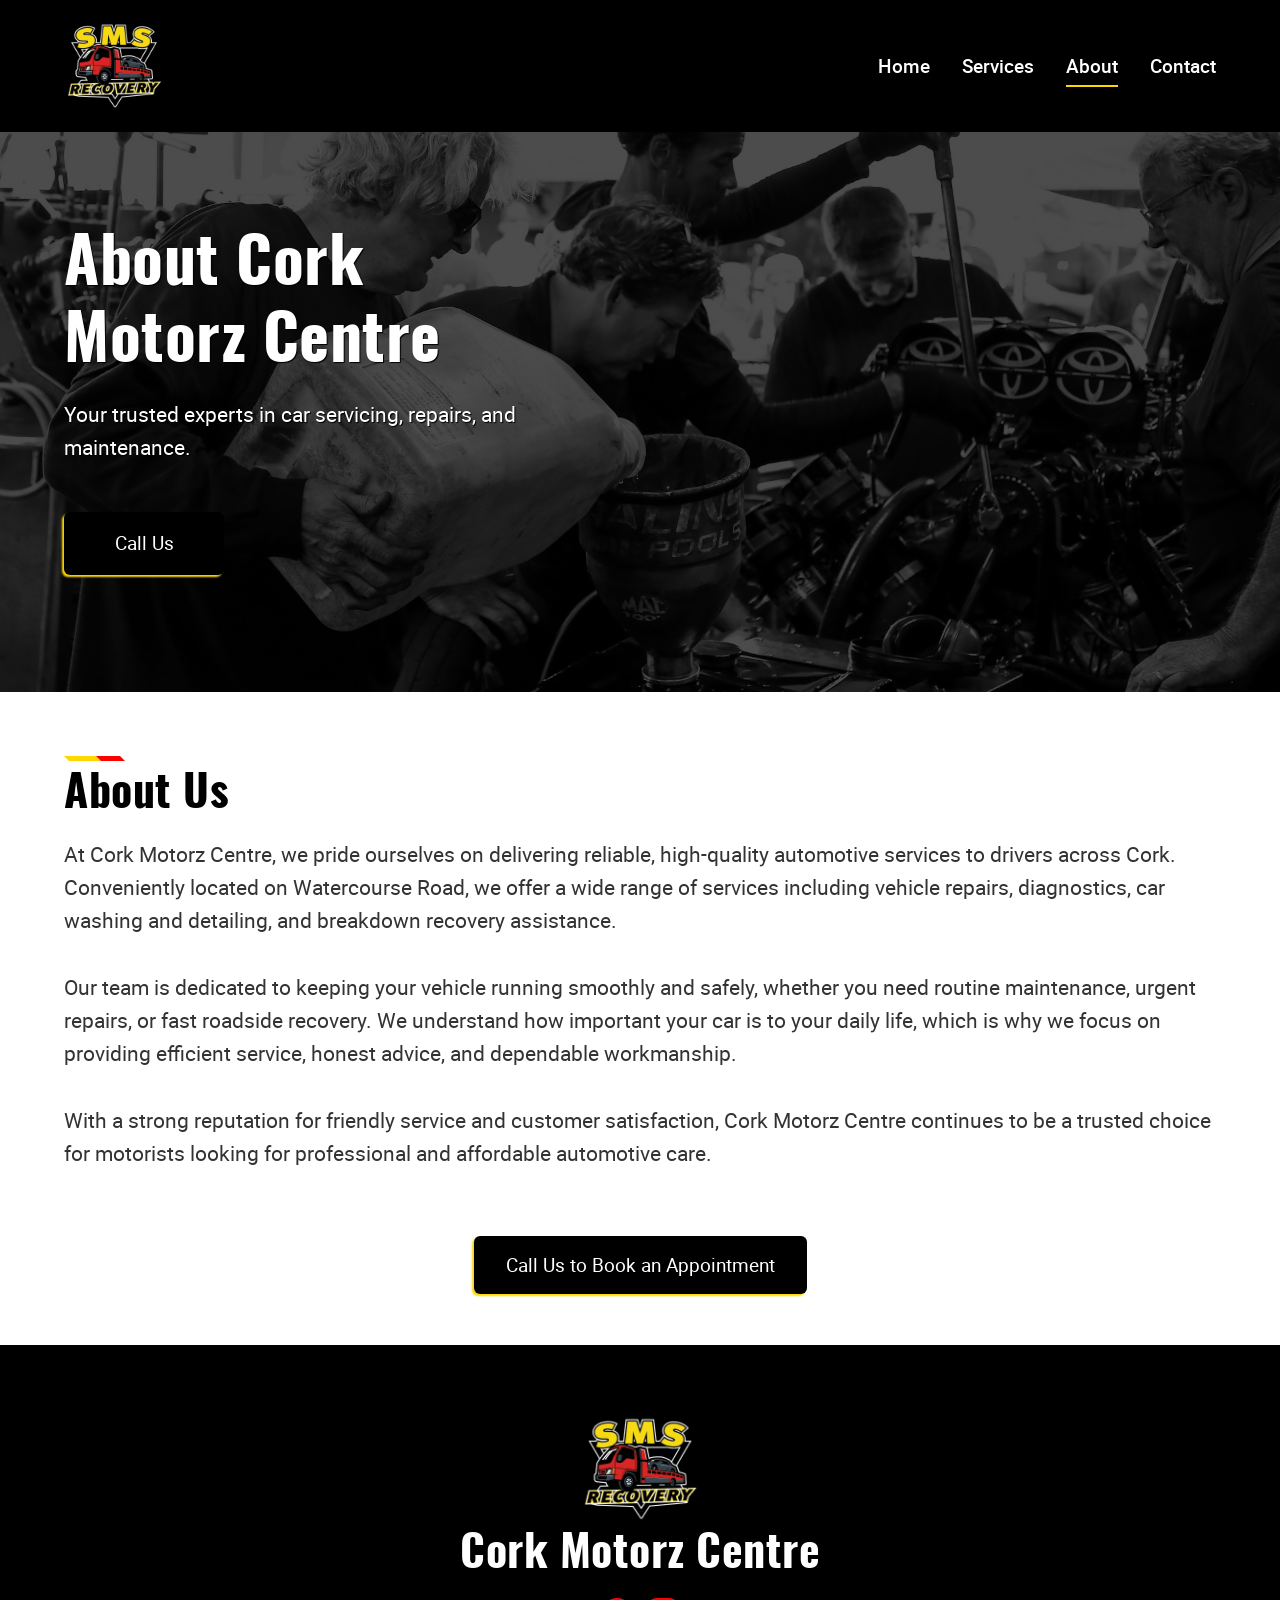
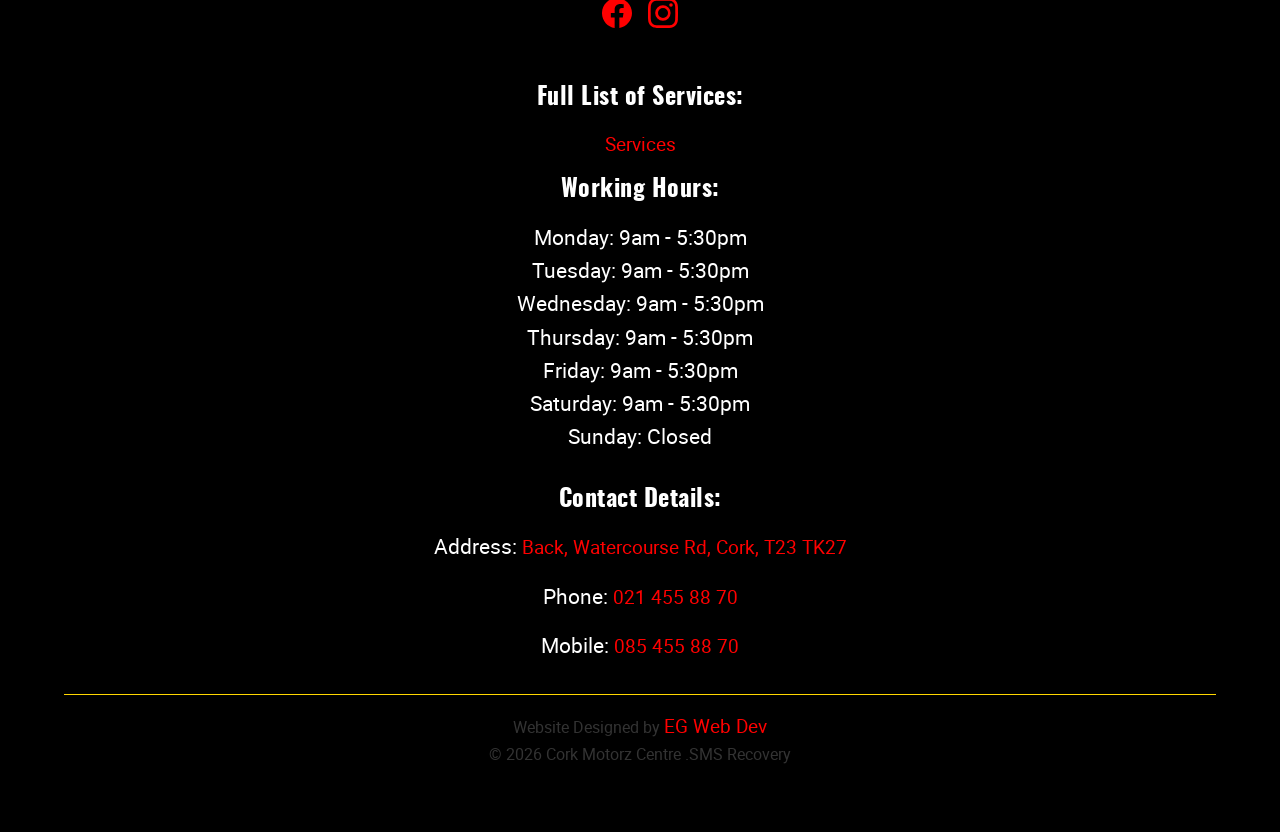
==== about.html @ 68324612 "Finished demo site for Jacek" ====
<!DOCTYPE html>
<html lang="en">
    <head>
        <meta charset="UTF-8">
        <meta name="viewport" content="width=device-width, initial-scale=1, viewport-fit=cover"/>
        
        <title>Cork Motorz Centre</title>
        <link rel="stylesheet" href="style/layout.css">
        <link rel="stylesheet" href="style/components.css">
        <link rel="stylesheet" href="style/base.css">
        <link rel="stylesheet" href="style/home.css">
        <link rel="stylesheet" href="style/about.css">
        <script src="script/nav.js" defer></script>
    </head>
    <body>
        <header class="header container">
            <a href="index.html"><img src="assets/logos/trans-logo.png" alt="Cork Motorz Centre Logo"></a>

            <button class="nav-toggle" id="navToggle">
                <span></span>
                <span></span>
                <span></span>
            </button>

            <nav id="navMenu">
                <ul>
                    <li><a href="index.html">Home</a></li>
                    <li><a href="services.html">Services</a></li>
                    <li><a href="about.html">About</a></li>
                    <li><a href="#contact">Contact</a></li>
                </ul>
            </nav>
        </header>
        <div class="overlay" id="overlay"></div>

        <section class="hero-section">
            <img src="assets/images/about-us-bg.jpg" alt="Cork Motorz Centre Hero Background Image">
            <div class="hero-overlay"></div>
            <div class="hero-content container">
                <h1>About Cork Motorz Centre</h1>
                <p>Your trusted experts in car servicing, repairs, and maintenance.</p>
                <a href="tel:0214558870" class="btn-primary">Call Us</a>
            </div>
        </section>

        <section class="about-us container">
            <div class="section-decor">
                    <span class="section-decor-yellow"></span>
                    <span class="section-decor-red"></span>
                </div>
                <h2>About Us</h2>

                <div class="about-us-content">
                    <p>
                        At Cork Motorz Centre, we pride ourselves on delivering reliable, high-quality automotive services to drivers across Cork. Conveniently located on Watercourse Road, we offer a wide range of services including vehicle repairs, diagnostics, car washing and detailing, and breakdown recovery assistance.
                        <br><br>
                        Our team is dedicated to keeping your vehicle running smoothly and safely, whether you need routine maintenance, urgent repairs, or fast roadside recovery. We understand how important your car is to your daily life, which is why we focus on providing efficient service, honest advice, and dependable workmanship.
                        <br><br>
                        With a strong reputation for friendly service and customer satisfaction, Cork Motorz Centre continues to be a trusted choice for motorists looking for professional and affordable automotive care.
                    </p>
                </div>
                <div class="services-cta">
                    <a href="tel:0214558870" class="btn-primary">Call Us to Book an Appointment</a>
                </div>
        </section>

        <footer class="footer container">
            <div>
                <img src="assets/logos/trans-logo.png" alt="Cork Motorz Centre Logo">
                <h2>Cork Motorz Centre</h2>
                <div class="footer-socials">
                    <a href="https://facebook.com">
                        <svg xmlns="http://www.w3.org/2000/svg" fill="currentColor" class="bi bi-facebook" viewBox="0 0 16 16"><path d="M16 8.049c0-4.446-3.582-8.05-8-8.05C3.58 0-.002 3.603-.002 8.05c0 4.017 2.926 7.347 6.75 7.951v-5.625h-2.03V8.05H6.75V6.275c0-2.017 1.195-3.131 3.022-3.131.876 0 1.791.157 1.791.157v1.98h-1.009c-.993 0-1.303.621-1.303 1.258v1.51h2.218l-.354 2.326H9.25V16c3.824-.604 6.75-3.934 6.75-7.951"/></svg>
                    </a>
                    <a href="https://instagram.com">
                        <svg xmlns="http://www.w3.org/2000/svg" fill="currentColor" class="bi bi-instagram" viewBox="0 0 16 16"><path d="M8 0C5.829 0 5.556.01 4.703.048 3.85.088 3.269.222 2.76.42a3.9 3.9 0 0 0-1.417.923A3.9 3.9 0 0 0 .42 2.76C.222 3.268.087 3.85.048 4.7.01 5.555 0 5.827 0 8.001c0 2.172.01 2.444.048 3.297.04.852.174 1.433.372 1.942.205.526.478.972.923 1.417.444.445.89.719 1.416.923.51.198 1.09.333 1.942.372C5.555 15.99 5.827 16 8 16s2.444-.01 3.298-.048c.851-.04 1.434-.174 1.943-.372a3.9 3.9 0 0 0 1.416-.923c.445-.445.718-.891.923-1.417.197-.509.332-1.09.372-1.942C15.99 10.445 16 10.173 16 8s-.01-2.445-.048-3.299c-.04-.851-.175-1.433-.372-1.941a3.9 3.9 0 0 0-.923-1.417A3.9 3.9 0 0 0 13.24.42c-.51-.198-1.092-.333-1.943-.372C10.443.01 10.172 0 7.998 0zm-.717 1.442h.718c2.136 0 2.389.007 3.232.046.78.035 1.204.166 1.486.275.373.145.64.319.92.599s.453.546.598.92c.11.281.24.705.275 1.485.039.843.047 1.096.047 3.231s-.008 2.389-.047 3.232c-.035.78-.166 1.203-.275 1.485a2.5 2.5 0 0 1-.599.919c-.28.28-.546.453-.92.598-.28.11-.704.24-1.485.276-.843.038-1.096.047-3.232.047s-2.39-.009-3.233-.047c-.78-.036-1.203-.166-1.485-.276a2.5 2.5 0 0 1-.92-.598 2.5 2.5 0 0 1-.6-.92c-.109-.281-.24-.705-.275-1.485-.038-.843-.046-1.096-.046-3.233s.008-2.388.046-3.231c.036-.78.166-1.204.276-1.486.145-.373.319-.64.599-.92s.546-.453.92-.598c.282-.11.705-.24 1.485-.276.738-.034 1.024-.044 2.515-.045zm4.988 1.328a.96.96 0 1 0 0 1.92.96.96 0 0 0 0-1.92m-4.27 1.122a4.109 4.109 0 1 0 0 8.217 4.109 4.109 0 0 0 0-8.217m0 1.441a2.667 2.667 0 1 1 0 5.334 2.667 2.667 0 0 1 0-5.334"/></svg>                
                    </a>
                </div>
            </div>
            <div>
                <h4>Full List of Services:</h4>
                <a href="services.html">Services</a>
            </div>
            <div>
                <h4>Working Hours:</h4>
                <p>
                    <span>Monday:</span> 9am - 5:30pm <br>
                    <span>Tuesday:</span> 9am - 5:30pm <br>
                    <span>Wednesday:</span> 9am - 5:30pm <br>
                    <span>Thursday:</span> 9am - 5:30pm <br>
                    <span>Friday:</span> 9am - 5:30pm <br>
                    <span>Saturday:</span> 9am - 5:30pm <br>
                    <span>Sunday:</span> Closed
                </p>
            </div>
            <div>
                <h4>Contact Details:</h4>
                <p>Address: <a href="https://maps.app.goo.gl/SgTDD4QANHRx9vL56">Back, Watercourse Rd, Cork, T23 TK27</a></p>
                <p>Phone: <a href="tel:0214558870">021 455 88 70</a></p>
                <p>Mobile: <a href="tel:0852352555">085 455 88 70</a></p>
            </div>
            <div class="footer-line"></div>
            <div>Website Designed by <a>EG Web Dev</a> <br>© 2026 Cork Motorz Centre .SMS Recovery</div>
        </footer>
    </body>
</html>
---- style/layout.css ----
/* ---------------------------- HEADER ------------------------------- */
header {
    width: 100%;
    background-color: var(--color-primary);
    color: var(--color-neutral-light);
    padding: 1rem var(--container-padding);

    display: flex;
    justify-content: space-between;
    align-items: center;

    position: relative;
    z-index: 100;
}

/* Logo */
header img {
    height: 100px;
    width: auto;
    object-fit: contain;
}

/* ---------------- NAV ---------------- */
header nav {
    display: flex;
}

/* NAV LIST */
header nav ul {
    display: flex;
    gap: 2rem;
    list-style: none;
}

/* LINKS */
header a {
    color: var(--color-neutral-light);
    font-weight: var(--font-weight-medium);
    text-decoration: none;
    transition: color var(--transition-medium);
}

header a:hover,
header a:focus {
    color: var(--color-secondary);
}

#navMenu a.active {
    color: var(--color-secondary);
}


/* ---------------- HAMBURGER BUTTON ---------------- */
.nav-toggle {
    display: none;
    flex-direction: column;
    justify-content: center;
    gap: 5px;

    background: none;
    border: none;
    cursor: pointer;
    padding: 0.5rem;
}

.nav-toggle span {
    width: 25px;
    height: 3px;
    background-color: var(--color-secondary);
    display: block;
    transition: var(--transition-medium);
}

/* ACTIVE STATE (hamburger → X) */
.nav-toggle.active span:nth-child(1) {
    transform: translateY(8px) rotate(45deg);
}

.nav-toggle.active span:nth-child(2) {
    opacity: 0;
}

.nav-toggle.active span:nth-child(3) {
    transform: translateY(-8px) rotate(-45deg);
}

.nav-toggle {
    position: relative;
    z-index: 110; /* higher than nav */
}

/* ---------------- OVERLAY ---------------- */
.overlay {
    position: fixed;
    inset: 0;
    background: rgba(0,0,0,0.5);

    opacity: 0;
    visibility: hidden;

    transition: opacity var(--transition-medium), visibility var(--transition-medium);

    z-index: 90;
}

/* Active overlay */
.overlay.active {
    opacity: 1;
    visibility: visible;
}

/*----------------------- Footer --------------------------------- */

.footer {
    display: flex;
    flex-direction: column;
    background-color: var(--color-primary);
    gap: 1rem;
    text-align: center;
    align-items: center;
}

.footer > div:first-child {
    text-align: center;
}

.footer > div:first-child img {
    display: block;
    margin: 0 auto;
}

.footer img {
    height: 120px;
    width: auto;
}

.footer p {
    color: var(--color-secondary);
}

.footer a {
    color: var(--color-accent);
}

.footer a:hover {
    color: var(--color-accent-alt);
}

.footer h2,
.footer h4 {
    color: var(--color-secondary);
}


.footer-line {
    display: block;
    height: 1px;
    width: 100%;
    background-color: var(--color-accent-alt);
}

.footer-socials {
    display: flex;
    flex-direction: row;
    gap: 1rem;
    align-items: center;
    justify-content: center;
    margin: 0 auto;
    padding-bottom: 2rem;
}

.footer-socials svg {
    height: 30px;
    width: auto;
    color: var(--color-accent);
}

/* ---------------- MOBILE MENU ---------------- */
@media (max-width: 767px) {

    /* Stack header */
    header {
        flex-direction: row;
        position: fixed;
        top: 0;
    }

    header.container {
        padding: 0 1rem;
    }

    /* Show hamburger */
    .nav-toggle {
        display: flex;
    }

    #navMenu a.active {
        color: var(--color-accent); /* Highlight text */
        text-decoration: underline;
        text-underline-offset: 4px;
        font-weight: bold; /* Optional: make active link stand out */
    }

    /* NAV PANEL */
    header nav {
        position: fixed;
        top: 0;
        right: 0;

        height: 100vh;
        width: 75%;
        max-width: 300px;

        background-color: var(--color-primary);

        flex-direction: column;
        justify-content: center;
        align-items: center;

        transform: translateX(100%);
        transition: transform var(--transition-medium);

        box-shadow: -5px 0 15px rgba(0,0,0,0.2);

        z-index: 100;
    }

    /* ACTIVE STATE */
    header nav.active {
        transform: translateX(0);
    }

    /* Vertical nav */
    header nav ul {
        flex-direction: column;
        gap: 1.5rem;
        text-align: center;
    }

    .no-scroll {
        overflow: hidden;
        position: fixed;
        width: 100%;
    }
}


/* ---------------------------- NAV (LAPTOP & DESKTOP) ------------------------------- */
@media (min-width: 768px) {

    header {
        position: sticky;
        top: 0;
    }

    header.container {
        padding: 1rem var(--container-padding);
    }

    nav ul {
        display: flex;
        gap: 2rem;
        list-style: none;
    }

    nav ul li a {
        position: relative;
        text-decoration: none;
        color: inherit;
        padding: 0.25rem 0;
    }

    /* underline */
    nav ul li a::after {
        content: "";
        position: absolute;
        left: 0;
        bottom: -4px;
        width: 100%;
        height: 2px;
        background: currentColor;

        transform: scaleX(0);
        transform-origin: center;
        transition: transform 0.3s ease;
    }

    /* hover */
    nav ul li a:hover::after {
        transform: scaleX(1);
        color: var(--color-accent);
    }

    nav ul li a.active::after {
        transform: scaleX(1);
        color: var(--color-accent-alt);
    }
}
---- style/components.css ----
.btn-primary{
    background-color: var(--color-primary);
    color: var(--color-secondary);
    padding: 1rem 2rem;
    text-align: center;
    max-width: 10rem;
    max-height: 4rem;
    border-radius: var(--radius);
    box-shadow: -2px 2px 2px var(--color-accent-alt);
}

.section-decor {
    display: flex;
    flex-direction: row;
    margin-bottom: 0.5rem;
}

.section-decor-yellow {
    display: inline-block;
    height: 0.3rem;
    width: 2rem;
    background-color: var(--color-accent-alt);
    transform: skewX(45deg);  /* slants the end like / */
    transform-origin: right top;
}

.section-decor-red {
    display: inline-block;
    height: 0.3rem;
    width: 1.5rem;
    background-color: var(--color-accent);
    transform: skewX(45deg);  /* slants the end like / */
    transform-origin: right top;
}

.grid {
    display: grid;
    grid-template-columns: repeat(1, 1fr);
    gap: 2rem;
}

@media (min-width: 768px) {
    .grid {
        grid-template-columns: repeat(2, 1fr);
    }
}

@media (min-width: 1024px) {
    .grid {
        grid-template-columns: repeat(3, 1fr);
    }
}
---- style/base.css ----
/* ---------------------------- CSS RESET ------------------------------- */
*, *::before, *::after {
    box-sizing: border-box;
}

* {
    margin: 0;
    padding: 0;
}

html {
    scroll-behavior: smooth;
    background-color: #FAF7F2;
    overflow-x: hidden;
}

img {
    max-width: 100%;
    display: block;
}

ul, ol {
    list-style: none;
}

h1, h2, h3, h4, h5, h6 {
    text-wrap: balance;
}

a:focus {
    outline: 2px solid #1E1E1E;
    outline-offset: 2px;
}

button {
    cursor: pointer;
    border: none;
    background: none;
    font-family: inherit;
}

/* ---------------------------- FONTS ------------------------------- */
/* Oswald */
@font-face {
    font-family: 'Oswald';
    src: url('../assets/fonts/oswald-medium-webfont.woff2') format('woff2');
    font-weight: 500;
    font-style: normal;
    font-display: swap;
}

@font-face {
    font-family: 'Oswald';
    src: url('../assets/fonts/oswald-bold-webfont.woff2') format('woff2');
    font-weight: 700;
    font-style: normal;
    font-display: swap;
}

/* Roboto */
@font-face {
    font-family: 'Roboto';
    src: url('../assets/fonts/roboto-regular-webfont.woff2') format('woff2');
    font-weight: 400;
    font-style: normal;
    font-display: swap;
}

@font-face {
    font-family: 'Roboto';
    src: url('../assets/fonts/roboto-medium-webfont.woff2') format('woff2');
    font-weight: 500;
    font-style: normal;
    font-display: swap;
}

@font-face {
    font-family: 'Roboto';
    src: url('../assets/fonts/roboto-bold-webfont.woff2') format('woff2');
    font-weight: 700;
    font-style: normal;
    font-display: swap;
}

/* ---------------------------- VARIABLES ------------------------------- */
:root {
    /* Colors */
    --color-primary: #000000;        /* black, main headings & logo base */
    --color-secondary: #FFFFFF;      /* white, text on dark backgrounds / general backgrounds */
    --color-accent: #FF0000;         /* red, for buttons, highlights, important elements */
    --color-accent-alt: #FFD700;     /* yellow/gold, secondary accent for details */
    --color-section-soft: #F5F5F5;   /* light gray for section backgrounds */
    --color-neutral-light: #FFFFFF;  /* white / background fallback */
    --color-neutral-dark: #333333;   /* dark text on light backgrounds */
    --color-bronze: #FFD700;         /* optional accent, can be same as yellow */

    /* Typography */
    --font-primary: 'Oswald', sans-serif;   /* For headings / logo */
    --font-secondary: 'Roboto', sans-serif; /* For body text / paragraphs */

    --font-weight-regular: 400;
    --font-weight-medium: 500;
    --font-weight-bold: 700;

    /* Font Sizes */
    --fs-h1: 3rem;
    --fs-h2: 2.25rem;
    --fs-h3: 1.75rem;
    --fs-h4: 1.5rem;
    --fs-h5: 1.25rem;
    --fs-h6: 1rem;
    --fs-body: 1rem;
    --fs-small: 0.875rem;

    /* Line Heights */
    --lh-h1: 1.2;
    --lh-h2: 1.3;
    --lh-h3: 1.35;
    --lh-body: 1.6;

    /* Letter Spacing */
    --ls-heading: 0.5px;
    --ls-body: 0px;

    /* Logo */
    --logo-size: 70px;

    /* Icons */
    --icon-size: 84px;

    /* Layout / UI */
    --container-width: 1920px;
    --container-padding: 1rem;
    --section-heading-padding: 1rem;
    --radius: 6px;
    --shadow: 1px 1px 5px rgba(0,0,0,0.2);

    /* Transitions */
    --transition-fast: 0.2s ease;
    --transition-medium: 0.3s ease;
    --transition-slow: 0.5s ease;
}

/* Responsive Breakpoints */

@media (min-width: 768px) {
:root {
    
    --container-padding: 2rem;

    --section-heading-padding: 2rem;

    /* Logo size */
    --logo-size: 80px;
    }
}

@media (min-width: 1024px) {
:root {
    --container-padding: 4rem;

    /* Logo size */
    --logo-size: 90px;
    }
}

@media (min-width: 1440px) {
:root {
    --container-padding: 8rem;

    /* Logo size */
    --logo-size: 100px;
    }
}
@media (min-width: 1920px) {
:root {
    --container-padding: 12rem;

    /* Logo size */
    --logo-size: 110px;

    }
}

/* ---------------------------- TYPOGRAPHY ------------------------------- */
body {
    font-family: var(--font-secondary);
    font-weight: var(--font-weight-regular);
    font-size: var(--fs-body);
    line-height: var(--lh-body);
    letter-spacing: var(--ls-body);
    color: var(--color-neutral-dark);
    background-color: var(--color-neutral-light);
}

h1,h2,h3,h4,h5,h6 {
    font-family: var(--font-primary);
    font-weight: var(--font-weight-bold);
    line-height: 1.2;
    letter-spacing: var(--ls-heading);
    color: var(--color-primary);
    margin-bottom: 1rem;
}

p {
    margin-bottom: 1rem;
}

a {
    color: var(--color-primary);
    text-decoration: none;
    transition: color var(--transition-medium);
}

a:hover, a:focus {
    color: var(--color-accent);
}

/* ---------------------------- LAYOUT HELPERS ------------------------------- */
.container {
    max-width: var(--container-width);
    margin: 0;
    padding: 4rem var(--container-padding);
}

.section-heading {
    padding-bottom: var(--section-heading-padding);
}

/* ---------------------------- BUTTON DEFAULTS ------------------------------- */
button {
    font-family: var(--font-primary);
    font-weight: var(--font-weight-medium);
    font-size: var(--fs-body);
    cursor: pointer;
    border-radius: var(--radius);
    transition: all var(--transition-medium);
}

/* ---------------------------- IMAGES ------------------------------- */
img {
    display: block;
    max-width: 100%;
}

/* ---------------------------- TRANSITIONS / EFFECTS ------------------------------- */
/*
a, button {
    transition: all var(--transition-medium);
}
*/
button {
    transition: background-color var(--transition-medium), color var(--transition-medium), border-color var(--transition-medium);
}

a {
    transition: color var(--transition-medium);
}

/* ---------------------------- RESPONSIVE RULES ------------------------------- */

/* Mobile-first (base is mobile) */

/* Typography adjustments */
@media (min-width: 768px) {
    h1 { font-size: 3.5rem; }
    h2 { font-size: 2.5rem; }
    h3 { font-size: 2rem; }
    h4 {font-size: 1.4rem;}
    p { font-size: 1.2rem; }

    .container { padding: 4rem var(--container-padding); }
}

@media (min-width: 1024px) {
    h1 { font-size: 4rem; }
    h2 { font-size: 2.75rem; }
    h3 { font-size: 2.25rem; }
    h4 {font-size: 1.5rem;}
    a { font-size: 1.2rem; }
    p { font-size: 1.3rem; }

    .container { padding: 4rem var(--container-padding); }
}

@media (min-width: 1440px) {
    h1 { font-size: 4.5rem; }
    h2 { font-size: 3rem; }
    h3 { font-size: 2.5rem; }
    h4 { font-size: 2rem;}
    a { font-size: 1.6rem; }
    p { font-size: 1.4rem; }

    .container { padding: 4rem var(--container-padding); }
}

/* Optional: responsive utilities */
@media (max-width: 767px) {
    .flex {
        flex-direction: column;
    }
}
---- style/home.css ----
.hero-section {
    position: relative;
}

.hero-section img {
    position: relative;
    width: 100%;
    height: 30rem;
    object-fit: cover;
    z-index: 0;
}

.hero-overlay {
    inset: 0;
    position: absolute;
    background-color: rgba(0, 0, 0, 0.7);
    z-index: 1;
    top: 0;
    left: 0;
}

.hero-content h1 {
    color: var(--color-secondary);
}

.hero-content {
    position: absolute;
    top: 0;
    left: 0;
    z-index: 2;

    display: flex;
    flex-direction: column;

    margin-top: 6rem;
    display: flex;
    flex-direction: column;
    
    color: var(--color-secondary);
    width: 20rem;
    text-shadow: 1px 1px 1px var(--color-primary);
}

.hero-content p {
    padding-bottom: 2rem;
}

.service-item svg{
    height: var(--icon-size);
    width: auto;
}

.service-item {
    display: flex;
    flex-direction: column;
    gap: 0.5rem;
    align-items: center;
    justify-content: center;
    text-align: center;
    border: 0 solid var(--color-primary);
    padding: 1rem;
    border-radius: var(--radius);
    box-shadow: inset 2px -2px 4px black,
    inset -2px 2px 4px var(--color-accent-alt),
    1px 1px 10px black;
}

.service-item h4 {
    color: var(--color-accent);
}

.services-grid {
    padding-bottom: 4rem;
}

.services a {
    text-align: center;
}

.services-cta {
    text-align: center;
}

.location-section .container {
    padding-bottom: 1rem;
}

.location-section iframe {
    width: 100%;
    height: 500px;
}

.contact-details {
    display: flex;
    flex-direction: column;
}

.contact-details svg {
    height: 20px;
    width: auto;
}

.contact-item {
    display: flex;
    flex-direction: row;
    gap: 1rem;
}

.contact-item p {
    font-weight: 500;
}

.contact-item a {
    color: var(--color-accent);
}

.contact-item span {
    color: var(--color-accent);
}

@media (min-width: 768px) {
    .hero-content {
        margin-top: 2rem;
        width: 40rem;
    }
}

@media (min-width: 1024px) {
    .hero-section img {
        height: 35rem;
    }

    .location-section iframe {
        height: 600px;
    }

}

@media (min-width: 1440px) {
    .hero-section img {
        height: 40rem;
    }

    .hero-content {
        margin-top: 2rem;
        width: 50rem;
    }
}

@media (min-width: 1920px) {
    .hero-section img {
        height: 50rem;
    }

    .location-section iframe {
        height: 700px;
    }

    .hero-content {
        margin-top: 8rem;
        width: 80rem;
    }
}
---- style/about.css ----
.about-us-content {
    padding-bottom: 4rem;
}
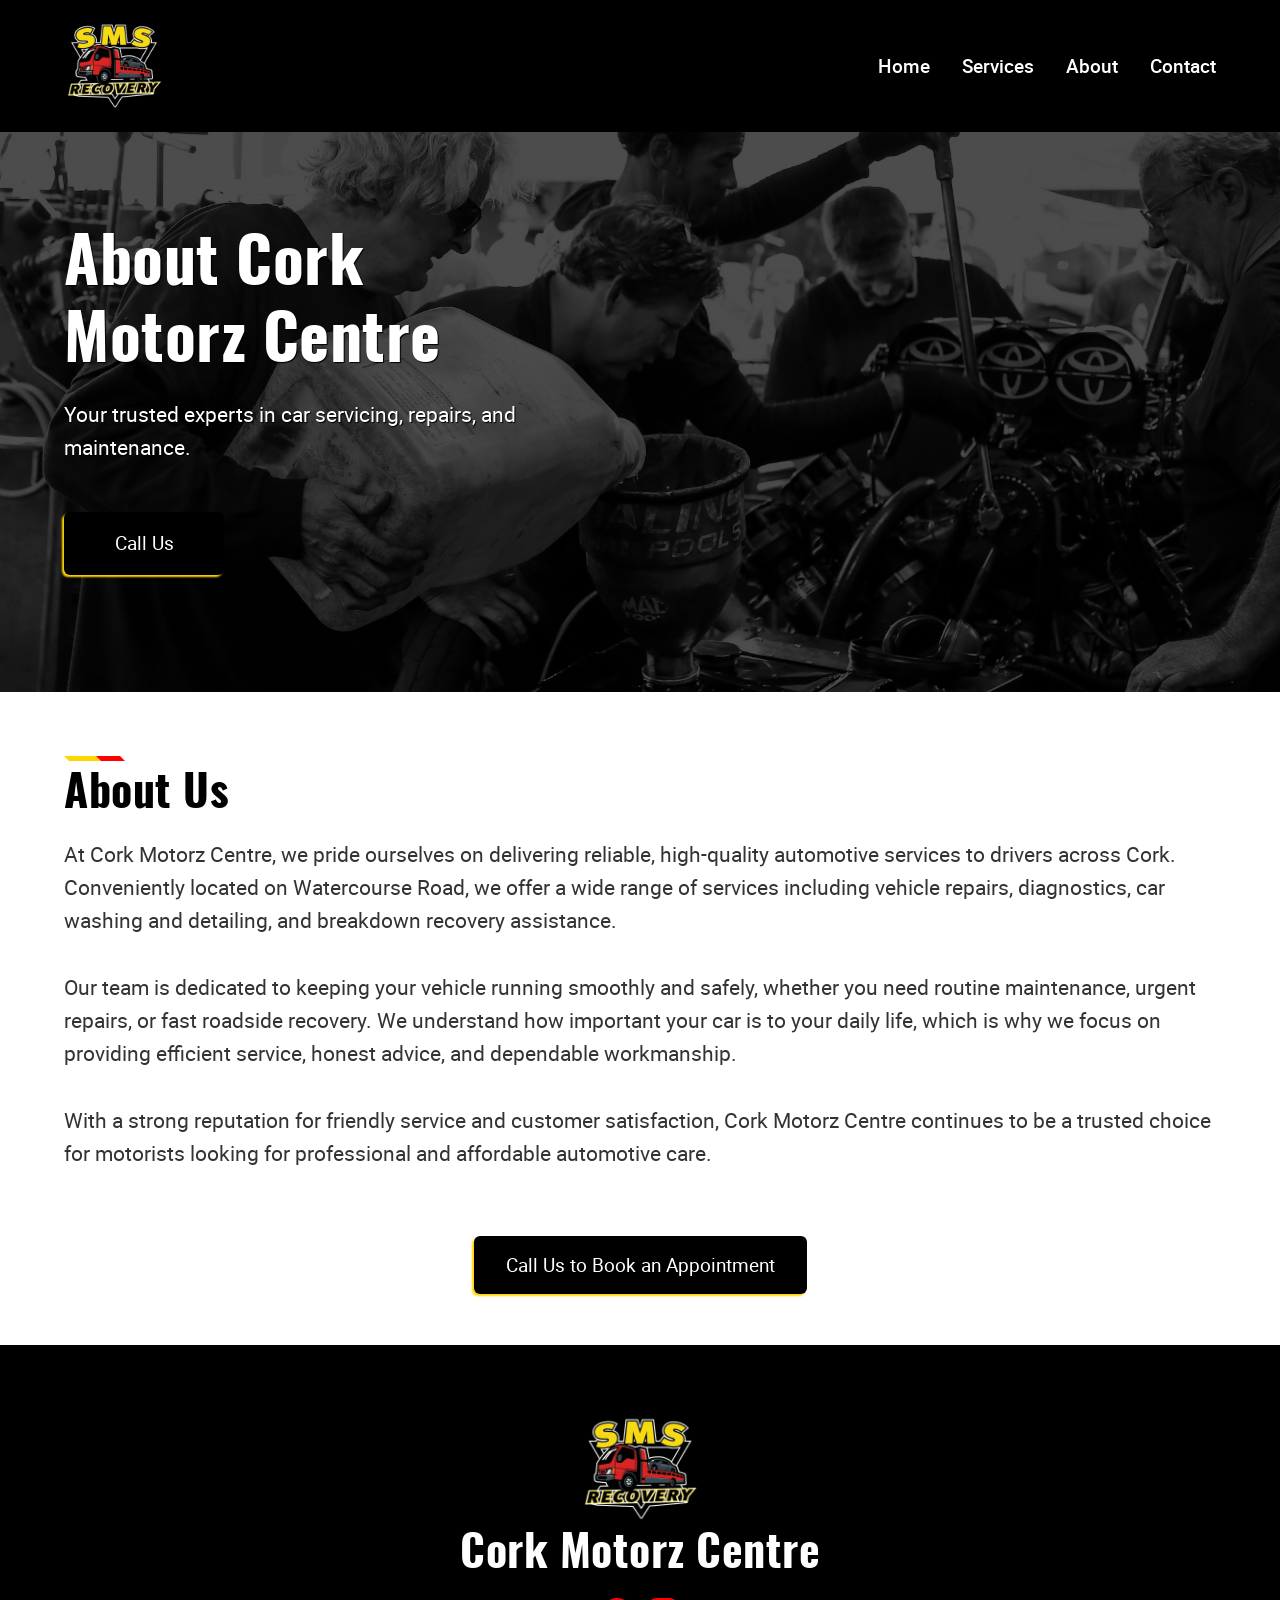
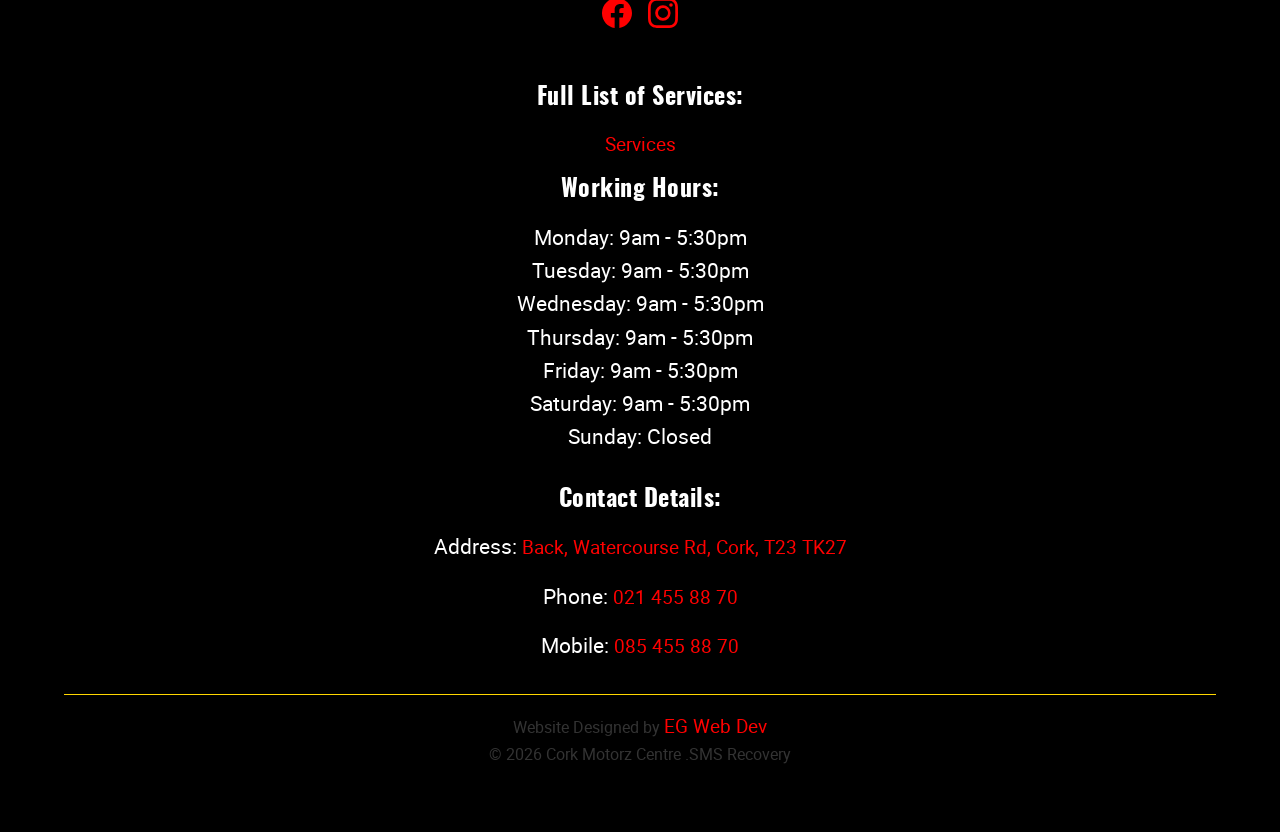
==== commit bbb78901: "Fix nav links" ====
--- a/about.html
+++ b/about.html
@@ -3,6 +3,15 @@
     <head>
         <meta charset="UTF-8">
         <meta name="viewport" content="width=device-width, initial-scale=1, viewport-fit=cover"/>
+
+        <!-- Open Graph / Social Preview -->
+        <meta property="og:title" content="Cork Motorz Centre">
+        <meta property="og:description" content="Trusted car servicing, repairs, and recovery in Cork. Expert mechanics, NCT prep, tyres, and valeting. Fast, reliable auto care you can count on.">
+        <meta property="og:image" content="https://abugelis.github.io/JacekGarage/assets/logos/trans-logo.png">
+        <meta property="og:url" content="https://abugelis.github.io/JacekGarage/">
+        <meta property="og:type" content="website">
+
+        <link rel="icon" type="image/x-icon" href="/assets/logos/icon.ico">
         
         <title>Cork Motorz Centre</title>
         <link rel="stylesheet" href="style/layout.css">
@@ -24,10 +33,10 @@
 
             <nav id="navMenu">
                 <ul>
-                    <li><a href="index.html">Home</a></li>
-                    <li><a href="services.html">Services</a></li>
-                    <li><a href="about.html">About</a></li>
-                    <li><a href="#contact">Contact</a></li>
+                    <li><a href="../JacekGarage/index.html">Home</a></li>
+                    <li><a href="../JacekGarage/services.html">Services</a></li>
+                    <li><a href="../JacekGarage/about.html">About</a></li>
+                    <li><a href="../JacekGarage/#contact">Contact</a></li>
                 </ul>
             </nav>
         </header>
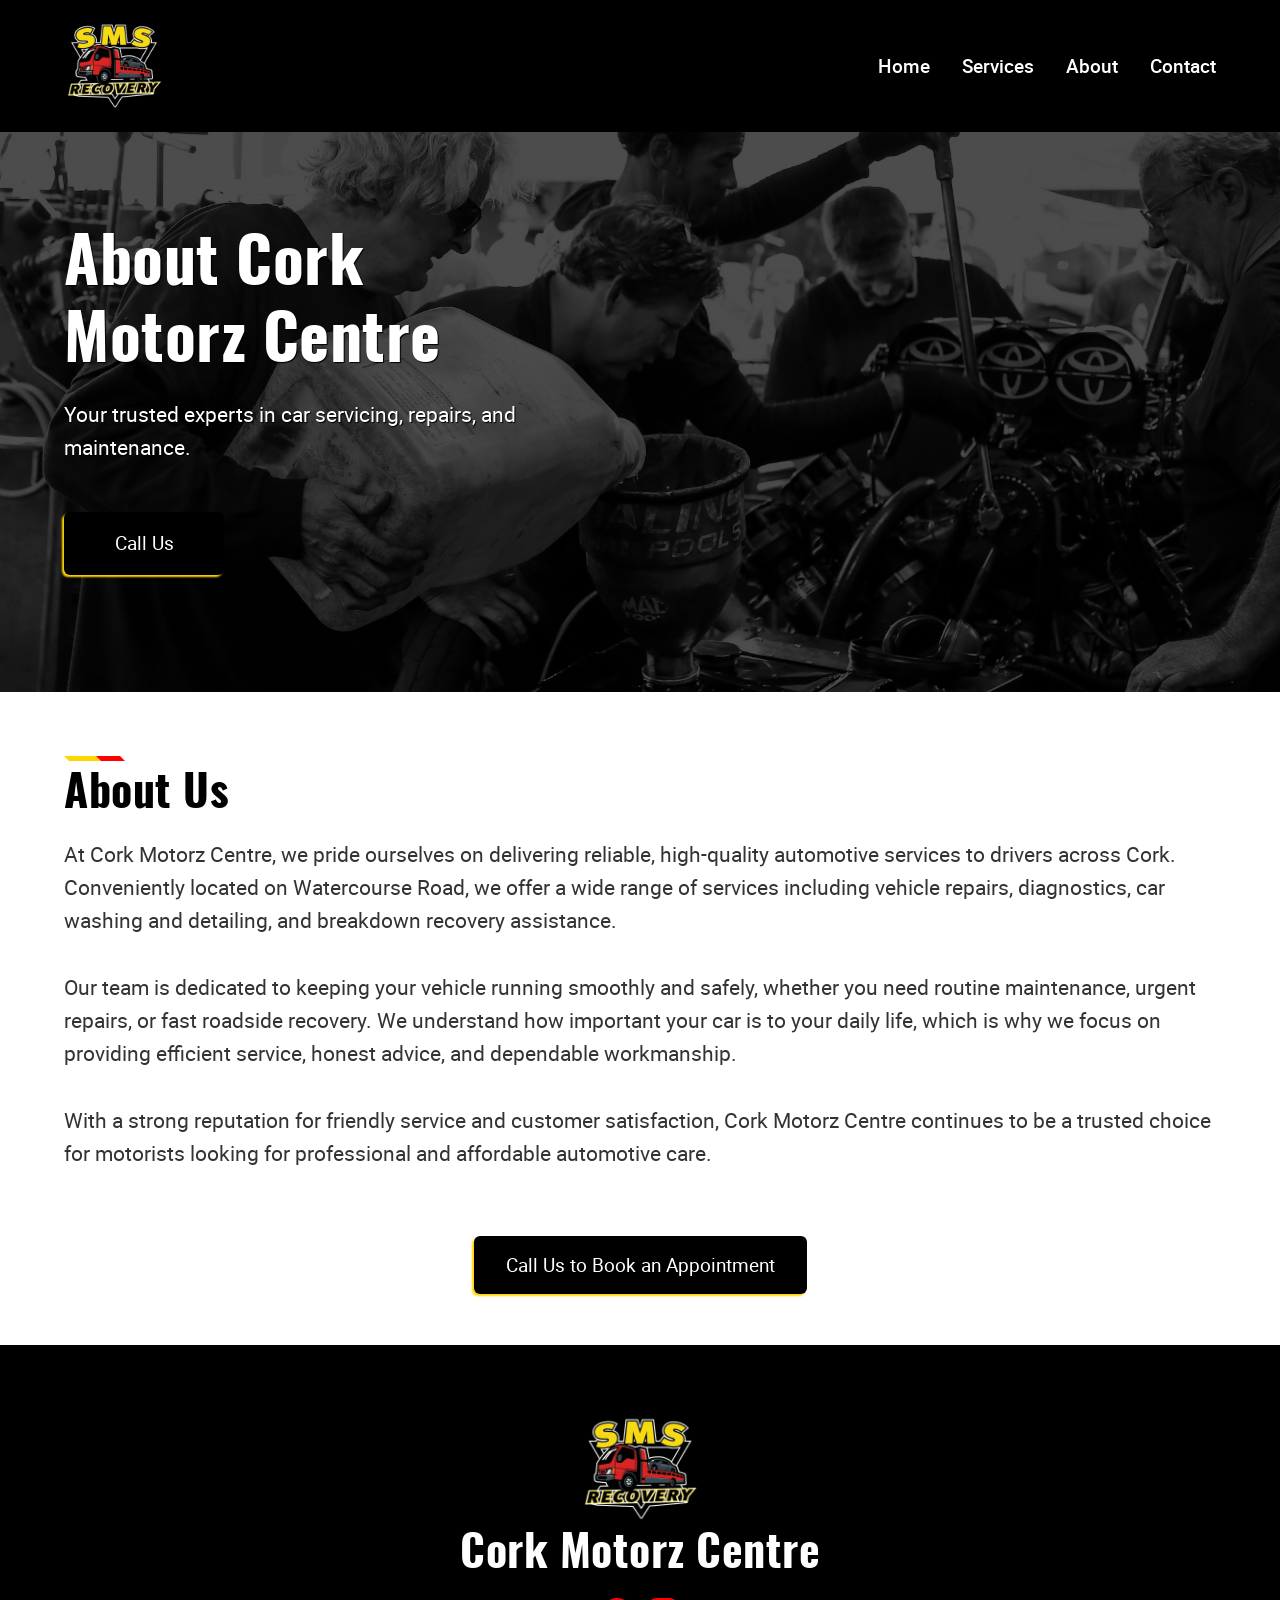
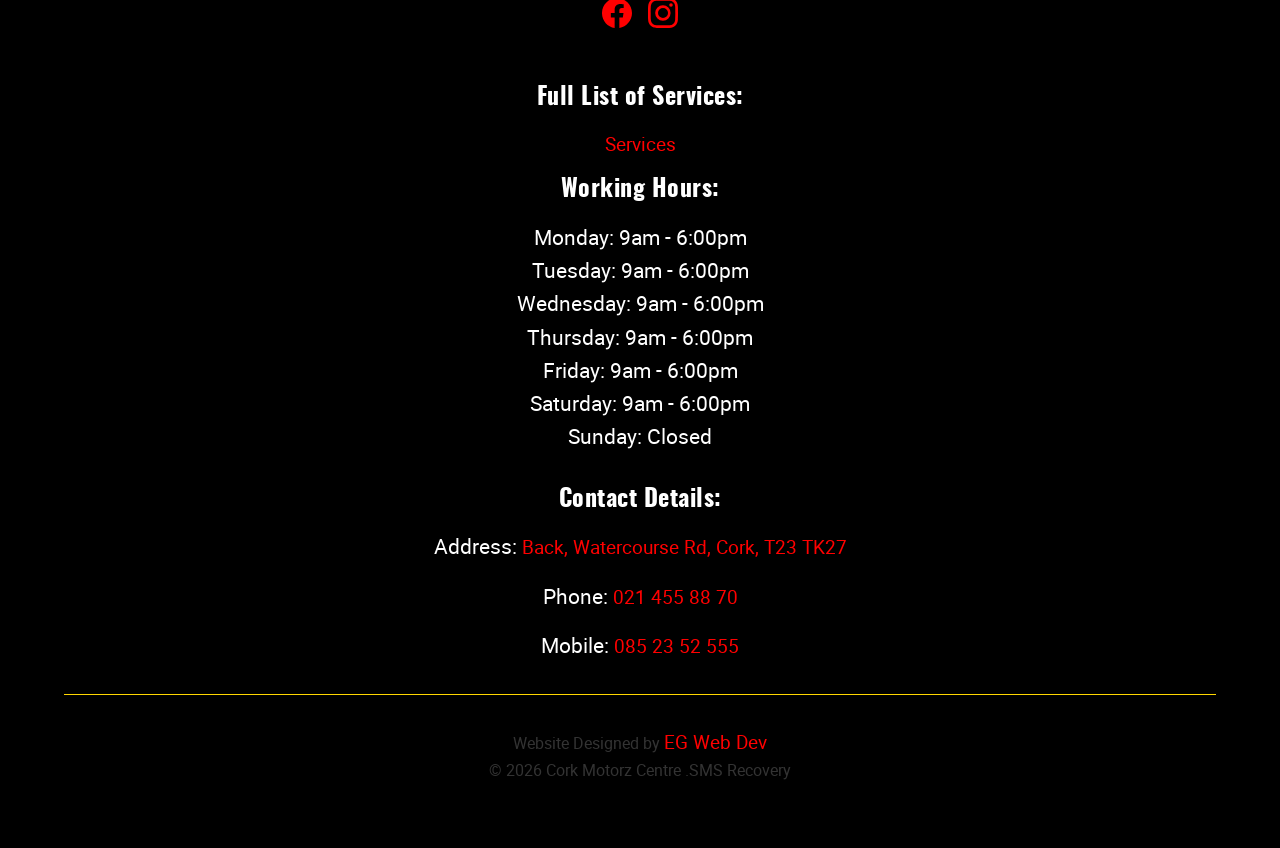
==== commit 25afb94c: "Fix working hours and phone numbers missmatch" ====
--- a/about.html
+++ b/about.html
@@ -8,10 +8,10 @@
         <meta property="og:title" content="Cork Motorz Centre">
         <meta property="og:description" content="Trusted car servicing, repairs, and recovery in Cork. Expert mechanics, NCT prep, tyres, and valeting. Fast, reliable auto care you can count on.">
         <meta property="og:image" content="https://abugelis.github.io/JacekGarage/assets/logos/trans-logo.png">
-        <meta property="og:url" content="https://abugelis.github.io/JacekGarage/">
+        <meta property="og:url" content="https://abugelis.github.io/JacekGarage/about/">
         <meta property="og:type" content="website">
 
-        <link rel="icon" type="image/x-icon" href="/assets/logos/icon.ico">
+        <link rel="icon" type="image/x-icon" href="/JacekGarage/assets/logos/icon.ico">
         
         <title>Cork Motorz Centre</title>
         <link rel="stylesheet" href="style/layout.css">
@@ -33,10 +33,10 @@
 
             <nav id="navMenu">
                 <ul>
-                    <li><a href="../JacekGarage/index.html">Home</a></li>
-                    <li><a href="../JacekGarage/services.html">Services</a></li>
-                    <li><a href="../JacekGarage/about.html">About</a></li>
-                    <li><a href="../JacekGarage/#contact">Contact</a></li>
+                    <li><a href="/JacekGarage/index.html">Home</a></li>
+                    <li><a href="/JacekGarage/services.html">Services</a></li>
+                    <li><a href="/JacekGarage/about.html">About</a></li>
+                    <li><a href="/JacekGarage/#contact">Contact</a></li>
                 </ul>
             </nav>
         </header>
@@ -93,12 +93,12 @@
             <div>
                 <h4>Working Hours:</h4>
                 <p>
-                    <span>Monday:</span> 9am - 5:30pm <br>
-                    <span>Tuesday:</span> 9am - 5:30pm <br>
-                    <span>Wednesday:</span> 9am - 5:30pm <br>
-                    <span>Thursday:</span> 9am - 5:30pm <br>
-                    <span>Friday:</span> 9am - 5:30pm <br>
-                    <span>Saturday:</span> 9am - 5:30pm <br>
+                    <span>Monday:</span> 9am - 6:00pm <br>
+                    <span>Tuesday:</span> 9am - 6:00pm <br>
+                    <span>Wednesday:</span> 9am - 6:00pm <br>
+                    <span>Thursday:</span> 9am - 6:00pm <br>
+                    <span>Friday:</span> 9am - 6:00pm <br>
+                    <span>Saturday:</span> 9am - 6:00pm <br>
                     <span>Sunday:</span> Closed
                 </p>
             </div>
@@ -106,10 +106,10 @@
                 <h4>Contact Details:</h4>
                 <p>Address: <a href="https://maps.app.goo.gl/SgTDD4QANHRx9vL56">Back, Watercourse Rd, Cork, T23 TK27</a></p>
                 <p>Phone: <a href="tel:0214558870">021 455 88 70</a></p>
-                <p>Mobile: <a href="tel:0852352555">085 455 88 70</a></p>
+                <p>Mobile: <a href="tel:0852352555">085 23 52 555</a></p>
             </div>
             <div class="footer-line"></div>
-            <div>Website Designed by <a>EG Web Dev</a> <br>© 2026 Cork Motorz Centre .SMS Recovery</div>
+            <div>Website Designed by <a href="https://eg-webdev.com/">EG Web Dev</a> <br>© 2026 Cork Motorz Centre .SMS Recovery</div>
         </footer>
     </body>
 </html>
--- a/style/layout.css
+++ b/style/layout.css
@@ -157,6 +157,7 @@
     height: 1px;
     width: 100%;
     background-color: var(--color-accent-alt);
+    margin-bottom: 1rem;
 }
 
 .footer-socials {
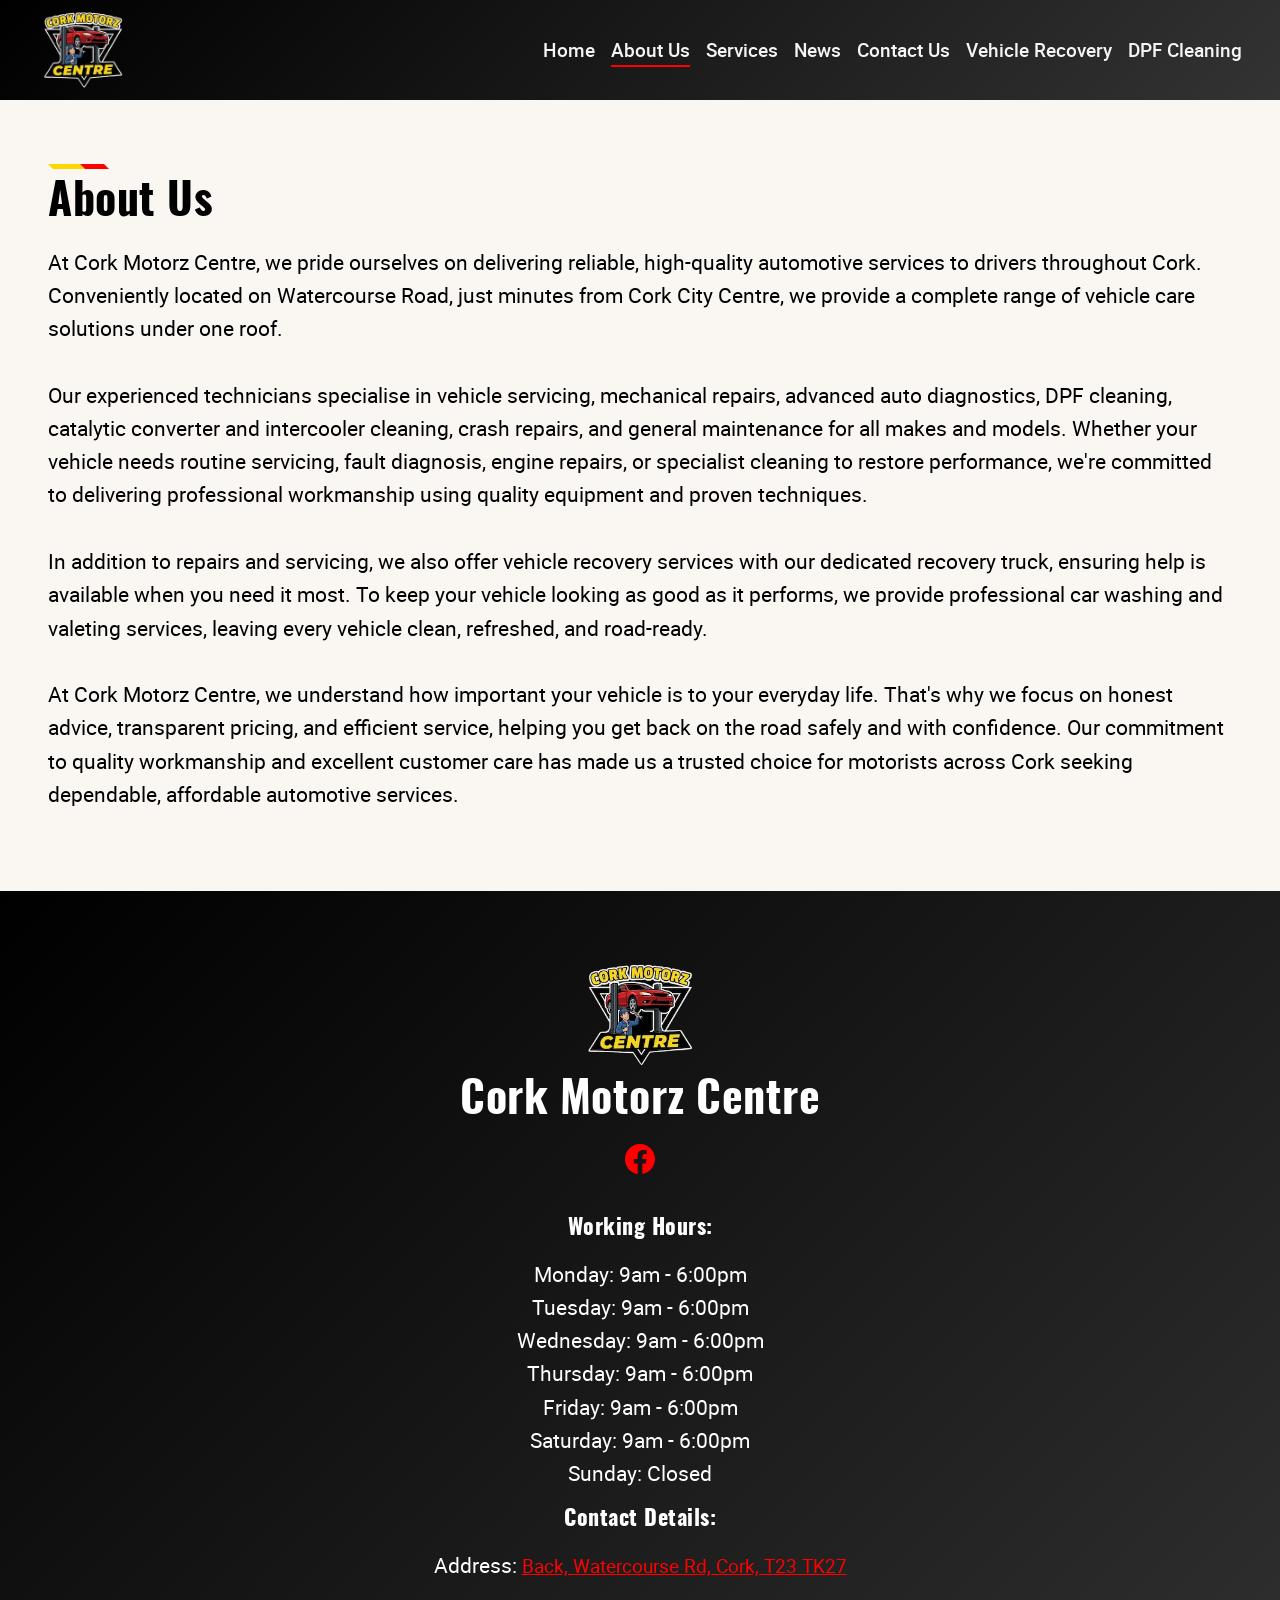
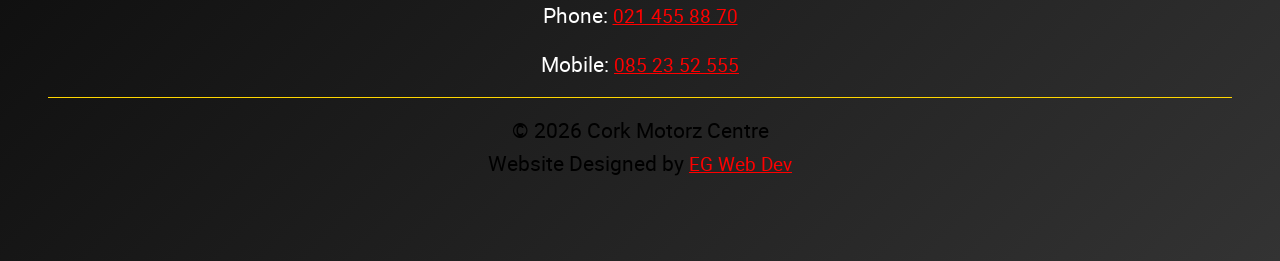
==== commit 26700f1a: "update" ====
--- a/about.html
+++ b/about.html
@@ -4,112 +4,115 @@
         <meta charset="UTF-8">
         <meta name="viewport" content="width=device-width, initial-scale=1, viewport-fit=cover"/>
 
+        <meta name="description" content="Learn more about Cork Motorz Centre, a trusted local garage in Cork providing expert car servicing, repairs, diagnostics, and vehicle maintenance.">
+
+
         <!-- Open Graph / Social Preview -->
-        <meta property="og:title" content="Cork Motorz Centre">
-        <meta property="og:description" content="Trusted car servicing, repairs, and recovery in Cork. Expert mechanics, NCT prep, tyres, and valeting. Fast, reliable auto care you can count on.">
-        <meta property="og:image" content="https://abugelis.github.io/JacekGarage/assets/logos/trans-logo.png">
-        <meta property="og:url" content="https://abugelis.github.io/JacekGarage/about/">
+        <meta property="og:title" content="Cork Motorz Centre | About Us">
+        <meta property="og:description" content="Learn more about Cork Motorz Centre, a trusted local garage in Cork providing expert car servicing, repairs, diagnostics, and vehicle maintenance.">
+        <meta property="og:image" content="">
+        <meta property="og:url" content="">
         <meta property="og:type" content="website">
 
-        <link rel="icon" type="image/x-icon" href="/JacekGarage/assets/logos/icon.ico">
+        <link rel="icon" type="image/x-icon" href="/assets/logos/cork-motorz-centre-logo.ico">
+
+        <title>Cork Motorz Centre | About Us</title>
         
-        <title>Cork Motorz Centre</title>
-        <link rel="stylesheet" href="style/layout.css">
-        <link rel="stylesheet" href="style/components.css">
-        <link rel="stylesheet" href="style/base.css">
-        <link rel="stylesheet" href="style/home.css">
-        <link rel="stylesheet" href="style/about.css">
-        <script src="script/nav.js" defer></script>
+        <link rel="stylesheet" href="/styles/style.css">
+        <script src="/scripts/nav.js" defer></script>
+        <script src="/scripts/fade-in.js" defer></script>
+        
     </head>
+
     <body>
-        <header class="header container">
-            <a href="index.html"><img src="assets/logos/trans-logo.png" alt="Cork Motorz Centre Logo"></a>
+        <!--------------------------------------------------------------- HEADER/NAVIGATION -------------------------------------------------------------------------->
+        <header class="site-nav">
 
-            <button class="nav-toggle" id="navToggle">
-                <span></span>
-                <span></span>
-                <span></span>
-            </button>
+            <div class="site-nav__container container">
+                
+                <a href="/index.html" class="site-nav__brand">
+                    <img class="site-nav__logo" src="assets/logos/cork-motorz-centre-logo.webp" alt="Example Logo">
+                </a>
 
-            <nav id="navMenu">
-                <ul>
-                    <li><a href="/JacekGarage/index.html">Home</a></li>
-                    <li><a href="/JacekGarage/services.html">Services</a></li>
-                    <li><a href="/JacekGarage/about.html">About</a></li>
-                    <li><a href="/JacekGarage/#contact">Contact</a></li>
-                </ul>
-            </nav>
+                <nav class="site-nav__links" id="primary-navigation" aria-label="Primary navigation">
+                    <ul>
+                        <li><a href="/index.html">Home</a></li>
+                        <li><a href="/about.html">About Us</a></li>
+                        <li><a href="/service/service.html">Services</a></li>
+                        <li><a href="/news.html">News</a></li>
+                        <li><a href="/contact.html">Contact Us</a></li>
+                        <li><a href="/vehicle-recovery.html">Vehicle Recovery</a></li>
+                        <li><a href="/dpf-cleaning.html">DPF Cleaning</a></li>
+                    </ul>
+                </nav>
+
+                <button class="site-nav__toggle" aria-label="Toggle navigation" aria-controls="primary-navigation" aria-expanded="false"> 
+                    <span></span>
+                    <span></span>
+                    <span></span>
+                </button>
+
+            </div>
+            <div class="site-nav__overlay" aria-hidden="true"></div>
+        
         </header>
-        <div class="overlay" id="overlay"></div>
 
-        <section class="hero-section">
-            <img src="assets/images/about-us-bg.jpg" alt="Cork Motorz Centre Hero Background Image">
-            <div class="hero-overlay"></div>
-            <div class="hero-content container">
-                <h1>About Cork Motorz Centre</h1>
-                <p>Your trusted experts in car servicing, repairs, and maintenance.</p>
-                <a href="tel:0214558870" class="btn-primary">Call Us</a>
-            </div>
-        </section>
+        <main>
+            <section class="about-section section fade-in">
+                <div class="container">
+                    <div class="section-decor">
+                        <span class="section-decor-yellow"></span>
+                        <span class="section-decor-red"></span>
+                    </div>
+                    <h2>About Us</h2>
+                    <div class="about-us-content">
+                        <p>
+                            At Cork Motorz Centre, we pride ourselves on delivering reliable, high-quality automotive services to drivers throughout Cork. Conveniently located on Watercourse Road, just minutes from Cork City Centre, we provide a complete range of vehicle care solutions under one roof.
+                            <br><br>
+                            Our experienced technicians specialise in vehicle servicing, mechanical repairs, advanced auto diagnostics, DPF cleaning, catalytic converter and intercooler cleaning, crash repairs, and general maintenance for all makes and models. Whether your vehicle needs routine servicing, fault diagnosis, engine repairs, or specialist cleaning to restore performance, we're committed to delivering professional workmanship using quality equipment and proven techniques.
+                            <br><br>
+                            In addition to repairs and servicing, we also offer vehicle recovery services with our dedicated recovery truck, ensuring help is available when you need it most. To keep your vehicle looking as good as it performs, we provide professional car washing and valeting services, leaving every vehicle clean, refreshed, and road-ready.
+                            <br><br>
+                            At Cork Motorz Centre, we understand how important your vehicle is to your everyday life. That's why we focus on honest advice, transparent pricing, and efficient service, helping you get back on the road safely and with confidence. Our commitment to quality workmanship and excellent customer care has made us a trusted choice for motorists across Cork seeking dependable, affordable automotive services.
+                        </p>
+                    </div>
+                </div>
+            </section>
+        </main>
 
-        <section class="about-us container">
-            <div class="section-decor">
-                    <span class="section-decor-yellow"></span>
-                    <span class="section-decor-red"></span>
+        <!-------------------------------------------------------------- FOOTER ---------------------------------------------------------------------------->
+        <footer class="footer section fade-in">
+            <div class="container">
+                <div>
+                    <img src="/assets/logos/cork-motorz-centre-logo.webp" alt="Cork Motorz Centre Logo">
+                    <h2>Cork Motorz Centre</h2>
+                    <div class="footer-socials">
+                        <a href="https://www.facebook.com/p/Cork-Motorz-Centre-100063648090847/">
+                            <svg xmlns="http://www.w3.org/2000/svg" fill="currentColor" class="bi bi-facebook" viewBox="0 0 16 16"><path d="M16 8.049c0-4.446-3.582-8.05-8-8.05C3.58 0-.002 3.603-.002 8.05c0 4.017 2.926 7.347 6.75 7.951v-5.625h-2.03V8.05H6.75V6.275c0-2.017 1.195-3.131 3.022-3.131.876 0 1.791.157 1.791.157v1.98h-1.009c-.993 0-1.303.621-1.303 1.258v1.51h2.218l-.354 2.326H9.25V16c3.824-.604 6.75-3.934 6.75-7.951"/></svg>
+                        </a>
+                    </div>
                 </div>
-                <h2>About Us</h2>
-
-                <div class="about-us-content">
+                <div>
+                    <h4>Working Hours:</h4>
                     <p>
-                        At Cork Motorz Centre, we pride ourselves on delivering reliable, high-quality automotive services to drivers across Cork. Conveniently located on Watercourse Road, we offer a wide range of services including vehicle repairs, diagnostics, car washing and detailing, and breakdown recovery assistance.
-                        <br><br>
-                        Our team is dedicated to keeping your vehicle running smoothly and safely, whether you need routine maintenance, urgent repairs, or fast roadside recovery. We understand how important your car is to your daily life, which is why we focus on providing efficient service, honest advice, and dependable workmanship.
-                        <br><br>
-                        With a strong reputation for friendly service and customer satisfaction, Cork Motorz Centre continues to be a trusted choice for motorists looking for professional and affordable automotive care.
+                        <span>Monday:</span> 9am - 6:00pm <br>
+                        <span>Tuesday:</span> 9am - 6:00pm <br>
+                        <span>Wednesday:</span> 9am - 6:00pm <br>
+                        <span>Thursday:</span> 9am - 6:00pm <br>
+                        <span>Friday:</span> 9am - 6:00pm <br>
+                        <span>Saturday:</span> 9am - 6:00pm <br>
+                        <span>Sunday:</span> Closed
                     </p>
                 </div>
-                <div class="services-cta">
-                    <a href="tel:0214558870" class="btn-primary">Call Us to Book an Appointment</a>
+                <div>
+                    <h4>Contact Details:</h4>
+                    <p>Address: <a href="https://maps.app.goo.gl/SgTDD4QANHRx9vL56">Back, Watercourse Rd, Cork, T23 TK27</a></p>
+                    <p>Phone: <a href="tel:0214558870">021 455 88 70</a></p>
+                    <p>Mobile: <a href="tel:0852352555">085 23 52 555</a></p>
                 </div>
-        </section>
-
-        <footer class="footer container">
-            <div>
-                <img src="assets/logos/trans-logo.png" alt="Cork Motorz Centre Logo">
-                <h2>Cork Motorz Centre</h2>
-                <div class="footer-socials">
-                    <a href="https://facebook.com">
-                        <svg xmlns="http://www.w3.org/2000/svg" fill="currentColor" class="bi bi-facebook" viewBox="0 0 16 16"><path d="M16 8.049c0-4.446-3.582-8.05-8-8.05C3.58 0-.002 3.603-.002 8.05c0 4.017 2.926 7.347 6.75 7.951v-5.625h-2.03V8.05H6.75V6.275c0-2.017 1.195-3.131 3.022-3.131.876 0 1.791.157 1.791.157v1.98h-1.009c-.993 0-1.303.621-1.303 1.258v1.51h2.218l-.354 2.326H9.25V16c3.824-.604 6.75-3.934 6.75-7.951"/></svg>
-                    </a>
-                    <a href="https://instagram.com">
-                        <svg xmlns="http://www.w3.org/2000/svg" fill="currentColor" class="bi bi-instagram" viewBox="0 0 16 16"><path d="M8 0C5.829 0 5.556.01 4.703.048 3.85.088 3.269.222 2.76.42a3.9 3.9 0 0 0-1.417.923A3.9 3.9 0 0 0 .42 2.76C.222 3.268.087 3.85.048 4.7.01 5.555 0 5.827 0 8.001c0 2.172.01 2.444.048 3.297.04.852.174 1.433.372 1.942.205.526.478.972.923 1.417.444.445.89.719 1.416.923.51.198 1.09.333 1.942.372C5.555 15.99 5.827 16 8 16s2.444-.01 3.298-.048c.851-.04 1.434-.174 1.943-.372a3.9 3.9 0 0 0 1.416-.923c.445-.445.718-.891.923-1.417.197-.509.332-1.09.372-1.942C15.99 10.445 16 10.173 16 8s-.01-2.445-.048-3.299c-.04-.851-.175-1.433-.372-1.941a3.9 3.9 0 0 0-.923-1.417A3.9 3.9 0 0 0 13.24.42c-.51-.198-1.092-.333-1.943-.372C10.443.01 10.172 0 7.998 0zm-.717 1.442h.718c2.136 0 2.389.007 3.232.046.78.035 1.204.166 1.486.275.373.145.64.319.92.599s.453.546.598.92c.11.281.24.705.275 1.485.039.843.047 1.096.047 3.231s-.008 2.389-.047 3.232c-.035.78-.166 1.203-.275 1.485a2.5 2.5 0 0 1-.599.919c-.28.28-.546.453-.92.598-.28.11-.704.24-1.485.276-.843.038-1.096.047-3.232.047s-2.39-.009-3.233-.047c-.78-.036-1.203-.166-1.485-.276a2.5 2.5 0 0 1-.92-.598 2.5 2.5 0 0 1-.6-.92c-.109-.281-.24-.705-.275-1.485-.038-.843-.046-1.096-.046-3.233s.008-2.388.046-3.231c.036-.78.166-1.204.276-1.486.145-.373.319-.64.599-.92s.546-.453.92-.598c.282-.11.705-.24 1.485-.276.738-.034 1.024-.044 2.515-.045zm4.988 1.328a.96.96 0 1 0 0 1.92.96.96 0 0 0 0-1.92m-4.27 1.122a4.109 4.109 0 1 0 0 8.217 4.109 4.109 0 0 0 0-8.217m0 1.441a2.667 2.667 0 1 1 0 5.334 2.667 2.667 0 0 1 0-5.334"/></svg>                
-                    </a>
-                </div>
+                <div class="footer-line"></div>
+                <div class="footer-ps"><p> © 2026 Cork Motorz Centre <br>Website Designed by <a href="https://eg-webdev.com/">EG Web Dev</a></p></div>
             </div>
-            <div>
-                <h4>Full List of Services:</h4>
-                <a href="services.html">Services</a>
-            </div>
-            <div>
-                <h4>Working Hours:</h4>
-                <p>
-                    <span>Monday:</span> 9am - 6:00pm <br>
-                    <span>Tuesday:</span> 9am - 6:00pm <br>
-                    <span>Wednesday:</span> 9am - 6:00pm <br>
-                    <span>Thursday:</span> 9am - 6:00pm <br>
-                    <span>Friday:</span> 9am - 6:00pm <br>
-                    <span>Saturday:</span> 9am - 6:00pm <br>
-                    <span>Sunday:</span> Closed
-                </p>
-            </div>
-            <div>
-                <h4>Contact Details:</h4>
-                <p>Address: <a href="https://maps.app.goo.gl/SgTDD4QANHRx9vL56">Back, Watercourse Rd, Cork, T23 TK27</a></p>
-                <p>Phone: <a href="tel:0214558870">021 455 88 70</a></p>
-                <p>Mobile: <a href="tel:0852352555">085 23 52 555</a></p>
-            </div>
-            <div class="footer-line"></div>
-            <div>Website Designed by <a href="https://eg-webdev.com/">EG Web Dev</a> <br>© 2026 Cork Motorz Centre .SMS Recovery</div>
         </footer>
     </body>
 </html>
--- a/styles/style.css
+++ b/styles/style.css
@@ -0,0 +1,2242 @@
+/*---------------------------------------------------------- BASE CSS ----------------------------------------------------------------------------------------------------- */
+
+/* ---------------------------- CSS RESET ------------------------------- */
+*, *::before, *::after {
+    box-sizing: border-box;
+}
+
+* {
+    margin: 0;
+    padding: 0;
+}
+
+html {
+    overflow-x: hidden;
+    scroll-behavior: smooth;
+    background-color: #FAF7F2;
+}
+
+body {
+    min-height: 100svh;
+    overflow-x: hidden;
+}
+
+/* ---------------------------- ELEMENTS ------------------------------- */
+img {
+    max-width: 100%;
+    height: auto;
+    display: block;
+}
+
+ul, ol {
+    list-style: none;
+}
+
+h1, h2, h3, h4, h5, h6 {
+    text-wrap: balance;
+}
+
+a:focus {
+    outline: 2px solid #1E1E1E;
+    outline-offset: 2px;
+}
+
+button {
+    cursor: pointer;
+    border: none;
+    background: none;
+    font-family: inherit;
+}
+
+/* ---------------------------- FONTS ------------------------------- */
+
+/* =====================
+   OSWALD
+===================== */
+
+@font-face {
+    font-family: "Oswald";
+    src: url("../assets/fonts/oswald-medium-webfont.woff2") format("woff2");
+    font-weight: 500;
+    font-style: normal;
+    font-display: swap;
+}
+
+@font-face {
+    font-family: "Oswald";
+    src: url("../assets/fonts/oswald-bold-webfont.woff2") format("woff2");
+    font-weight: 700;
+    font-style: normal;
+    font-display: swap;
+}
+
+/* =====================
+   ROBOTO
+===================== */
+
+@font-face {
+    font-family: "Roboto";
+    src: url("../assets/fonts/roboto-regular-webfont.woff2") format("woff2");
+    font-weight: 400;
+    font-style: normal;
+    font-display: swap;
+}
+
+@font-face {
+    font-family: "Roboto";
+    src: url("../assets/fonts/roboto-medium-webfont.woff2") format("woff2");
+    font-weight: 500;
+    font-style: normal;
+    font-display: swap;
+}
+
+@font-face {
+    font-family: "Roboto";
+    src: url("../assets/fonts/roboto-bold-webfont.woff2") format("woff2");
+    font-weight: 700;
+    font-style: normal;
+    font-display: swap;
+}
+
+/* ---------------------------- VARIABLES ------------------------------- */
+:root {
+    /* Colors */
+    /* Colors */
+    --color-primary: #000000;        /* black, main headings & logo base */
+    --color-secondary: #FFFFFF;      /* white, text on dark backgrounds / general backgrounds */
+    --color-accent: #FF0000;         /* red, for buttons, highlights, important elements */
+    --color-accent-alt: #FFD700;     /* yellow/gold, secondary accent for details */
+    --color-section-soft: #F5F5F5;   /* light gray for section backgrounds */
+    --color-neutral-light: #FFFFFF;  /* white / background fallback */
+    --color-neutral-dark: #333333;   /* dark text on light backgrounds */
+    --color-bronze: #FFD700;         /* optional accent, can be same as yellow */
+
+    --gradient-primary: linear-gradient(135deg, #000000, #333333);
+
+    /* Typography */
+    --font-primary: 'Roboto', sans-serif;
+    --font-secondary: 'Oswald', sans-serif;
+
+    --font-weight-regular: 400;
+    --font-weight-medium: 500;
+    --font-weight-bold: 700;
+
+    /* Font Sizes */
+    --fs-h1: 2.8rem;
+    --fs-h2: 2.25rem;
+    --fs-h3: 1.75rem;
+    --fs-h4: 1.5rem;
+    --fs-h5: 1.25rem;
+    --fs-h6: 1rem;
+    --fs-body: 1rem;
+    --fs-small: 0.875rem;
+
+    /* Line Heights */
+    --lh-h1: 1.2;
+    --lh-h2: 1.3;
+    --lh-h3: 1.35;
+    --lh-body: 1.6;
+
+    /* Letter Spacing */
+    --ls-heading: 0.5px;
+    --ls-body: 0px;
+
+    /* Layout / UI */
+    --container-width: 1920px;
+    --container-padding: 1rem;
+    --section-heading-padding: 1rem;
+    --radius: 6px;
+    --shadow: 1px 1px 5px rgba(0,0,0,0.2);
+
+
+    /* Layering */
+    --layer-base: 1;
+    --layer-nav: 100;
+    --layer-overlay: 200;
+    --layer-toggle: 300;
+    --layer-menu: 250;
+
+    /* Section spacing */
+    --space-section: 3rem;
+    --space-section-lg: 6rem;
+
+    --section-heading-padding: 1rem;
+
+    /* UI */
+    --header-height: 100px;
+    --logo-size: 120px;
+    --icon-size: 84px;
+
+    --radius: 6px;
+    --shadow: 0 8px 20px rgba(0,0,0,0.08);
+
+    /* Transitions */
+    --transition-fast: 0.2s ease;
+    --transition-medium: 0.3s ease;
+    --transition-slow: 0.5s ease;
+}
+
+/* ---------------------------- TYPOGRAPHY ------------------------------- */
+body {
+    font-family: var(--font-primary);
+    font-weight: var(--font-weight-regular);
+    font-size: var(--fs-body);
+    line-height: var(--lh-body);
+    letter-spacing: var(--ls-body);
+    color: var(--color-text);
+    background-color: var(--color-main-bg);
+}
+
+h1,h2,h3,h4,h5,h6 {
+    font-family: var(--font-secondary);
+    font-weight: var(--font-weight-bold);
+    line-height: 1.2;
+    letter-spacing: var(--ls-heading);
+    color: var(--color-text);
+    margin-bottom: 1rem;
+}
+
+p {
+    margin-bottom: 1rem;
+}
+
+h1 {
+    font-size: var(--fs-h1);
+}
+
+h2 {
+    font-size: var(--fs-h2);
+}
+
+h3 {
+    font-size: var(--fs-h3);
+}
+
+h4 {
+    font-size: var(--fs-h4);
+}
+
+h5 {
+    font-size: var(--fs-h5);
+}
+
+p {
+    font-size: var(--fs-body);
+}
+
+ul {
+    font-size: var(--fs-body);
+}
+
+li {
+    font-size: var(--fs-body);
+}
+
+.sub-text {
+    color: var(--color-text-muted);
+    font-size: var(--fs-h5);
+    font-family: var(--font-secondary);
+}
+
+/* ---------------------------- LAYOUT SYSTEM ------------------------------- */
+
+/* Horizontal container ONLY */
+.container {
+    width: 100%;
+    max-width: var(--container-width);
+    margin-inline: auto;
+    padding-inline: var(--container-padding);
+}
+
+/* Vertical spacing (sections) */
+.section {
+    padding-block: var(--space-section);
+}
+
+.section-lg {
+    padding-block: var(--space-section-lg);
+}
+
+/* Section headings */
+.section-heading {
+    margin-bottom: var(--section-heading-padding);
+}
+
+/* Header height */
+header {
+    height: var(--header-height);
+}
+
+/* ---------------------------- IMAGES ------------------------------- */
+img {
+    display: block;
+    max-width: 100%;
+}
+
+/* ---------------------------- UTILITIES ------------------------------- */
+.flex {
+    display: flex;
+}
+
+.flex-center {
+    display: flex;
+    align-items: center;
+    justify-content: center;
+}
+
+.text-center {
+    text-align: center;
+}
+
+/* ---------------------------- RESPONSIVE ------------------------------- */
+
+/* Tablet */
+@media (min-width: 768px) {
+    :root {
+        --container-padding: 2rem;
+        --space-section: 5rem;
+        --space-section-lg: 7rem;
+
+        --fs-h1: 3.5rem;
+        --fs-h2: 2.5rem;
+        --fs-h3: 2rem;
+    }
+
+    p {
+        font-size: 1.2rem;
+    }
+}
+
+/* Desktop */
+@media (min-width: 1024px) {
+    :root {
+        --container-padding: 3rem;
+        --space-section: 4rem;
+        --space-section-lg: 8rem;
+
+        --fs-h1: 4rem;
+        --fs-h2: 2.75rem;
+        --fs-h3: 2rem;
+        --fs-h4: 1.4rem;
+    }
+
+    a {
+        font-size: 1.2rem;
+    }
+
+    p, li {
+        font-size: 1.3rem;
+    }
+}
+
+/* Large screens */
+@media (min-width: 1440px) {
+    :root {
+        --container-padding: 4rem;
+    }
+
+    h1 { font-size: 4.5rem; }
+    h2 { font-size: 3rem; }
+    h3 { font-size: 2.5rem; }
+
+    a { font-size: 1.6rem; }
+    p,li { font-size: 1.4rem; }
+}
+
+@media (min-width: 1920px) {
+    :root {
+        --container-padding: 0rem;
+        --container-width: 1600px;
+    }
+
+    h1 { font-size: 4.5rem; }
+    h2 { font-size: 3rem; }
+    h3 { font-size: 2rem; }
+    h4 {font-size: 1.8rem;}
+
+    a { font-size: 1.6rem; }
+    p,li { font-size: 1.4rem; }
+}
+
+/* Mobile utilities */
+@media (max-width: 767px) {
+    .flex {
+        flex-direction: column;
+    }
+}
+
+/* ------------------------------------------------------- COMPONENTS ---------------------------------------------------------------------- */
+
+
+/* BUTTON */
+.btn-primary{
+    background: var(--gradient-primary);
+    color: var(--color-secondary);
+    padding: 1rem 2rem;
+    text-align: center;
+    max-width: fit-content;
+    max-height: 4rem;
+    border-radius: var(--radius);
+    box-shadow: 1px 1px 3px var(--color-accent-alt),
+    -1px -1px 3px var(--color-accent);
+    text-decoration: none;
+    font-weight: 500;
+    text-transform: uppercase;
+    text-shadow: 1px 1px 4px var(--color-primary);
+}
+
+.section-decor {
+    display: flex;
+    flex-direction: row;
+    margin-bottom: 0.5rem;
+}
+
+.section-decor-yellow {
+    display: inline-block;
+    height: 0.3rem;
+    width: 2rem;
+    background-color: var(--color-accent-alt);
+    transform: skewX(45deg);  /* slants the end like / */
+    transform-origin: right top;
+}
+
+.section-decor-red {
+    display: inline-block;
+    height: 0.3rem;
+    width: 1.5rem;
+    background-color: var(--color-accent);
+    transform: skewX(45deg);  /* slants the end like / */
+    transform-origin: right top;
+}
+
+/* -------------------- Fade In Animation -------------------- */
+
+.fade-in {
+    opacity: 0;
+    transform: translateY(30px);
+    transition: opacity 0.8s ease, transform 0.8s ease;
+}
+
+.fade-in.visible {
+    opacity: 1;
+    transform: translateY(0);
+}
+
+/* -------------------------------- CTA ----------------------------------------- */
+
+
+.banner-wrapper {
+  position: relative;
+  width: 100%;
+  height: 200px; /* Set a fixed height for the banner */
+  
+  overflow: visible;
+  display: flex;
+  align-items: center;
+  justify-content: center;
+}
+
+.track {
+  position: absolute;
+  width: 300%;      /* Make them long */
+  opacity: 0.2;
+  transform: rotate(-10deg) scale(1.2);
+  transform-origin: center;
+  pointer-events: none;
+  z-index: 0;       /* Keep behind the text */
+}
+
+/* Push to the top left */
+.track-top {
+  top: -19%;
+  left: -5%;
+  transform: rotate(-10deg);
+  transform-origin: center;
+}
+
+/* Push to the bottom right */
+.track-bottom {
+  bottom: -30%;
+  right: -5%;
+  transform: rotate(-10deg);
+}
+
+/* Ensure content stays on top of the tracks */
+.cta-content {
+  position: relative;
+  z-index: 1;
+  color: var(--color-primary);
+  font-weight: 500;
+  background-color: #33333363;
+  padding: 1rem;
+  border-radius: var(--radius);
+  text-align: center;
+  width: fit-content;
+}
+
+.cta-button {
+    font-weight: 500;
+    text-align: center;
+    font-size: 20px;
+    gap: 0.5rem;
+    margin: 0 auto;
+    width: fit-content;
+}
+
+.cta-button a {
+    text-decoration: none;
+    color: var(--color-accent);
+}
+
+@media(min-width: 768px) {
+
+    .track {
+        width: 86.3%;
+    }
+    
+    /* Push to the top left */
+    .track-top {
+        top: -88%;
+        left: -33%;
+    }
+
+    /* Push to the bottom right */
+    .track-bottom {
+        bottom: -88%;
+        right: -34%;
+    }
+
+    .cta-button {
+        font-size: 22px;
+    }
+
+    .cta-button.btn-primary {
+        max-width: fit-content;
+    }
+}
+
+@media(min-width: 1024px) {
+
+    .track {
+        width: 56.9%;
+    }
+    
+    /* Push to the top left */
+    .track-top {
+        top: -73%;
+        left: -5%;
+    }
+
+    /* Push to the bottom right */
+    .track-bottom {
+        bottom: -70%;
+        right
+        : -5%;
+    }
+}
+
+@media(min-width: 1440px) {
+
+    .track {
+        width: 56.9%;
+    }
+    
+    /* Push to the top left */
+    .track-top {
+        top: -138%;
+    }
+
+    /* Push to the bottom right */
+    .track-bottom {
+        bottom: -104%;
+    }
+}
+
+@media(min-width: 1920px) {
+    .track {
+        width: 56.8%;
+    }
+    
+    /* Push to the top left */
+    .track-top {
+        top: -173%;
+    }
+
+    /* Push to the bottom right */
+    .track-bottom {
+        bottom: -179%;
+    }
+}
+
+/* ================================================================   NAV CSS ================================================================================= */
+
+
+
+.site-nav {
+    position: relative;
+    z-index: var(--layer-nav);
+    background: var(--gradient-primary);
+    display: flex;
+    width: 100%;
+}
+
+.site-nav__container {
+    display: flex;
+    justify-content: space-between;
+    align-items: center;
+    width: 100%;
+    max-width: 1600px;
+    margin-inline: auto;
+    padding-inline: clamp(1rem, 3vw, 4rem);
+}
+
+
+/* -------------------------
+   LOGO
+------------------------- */
+.site-nav__logo {
+    height: 90px;
+    width: auto;
+}
+
+/* ================= NAV STATE ================= */
+body.open-nav {
+    overflow: hidden;
+}
+
+/* -------------------------
+   NAV PANEL (MOBILE)
+------------------------- */
+.site-nav__links {
+    position: fixed;
+    top: 0;
+    right: 0;
+
+    width: 70%;
+    height: 100svh;
+
+    display: flex;
+    flex-direction: column;
+    justify-content: center;
+    align-items: center;
+
+    background: var(--gradient-primary);
+
+    will-change: transform;
+    transform: translateX(100%);
+    opacity: 0;
+    visibility: hidden;
+    pointer-events: none;
+
+    transition: transform var(--transition-medium),
+                opacity var(--transition-medium),
+                visibility 0s;
+
+    z-index: var(--layer-menu);
+}
+
+.site-nav__links ul {
+    display: flex;
+    flex-direction: column;
+    gap: 1rem;
+    text-align: center;
+    width: 100%;
+}
+
+
+/* OPEN STATE */
+.site-nav.open-nav .site-nav__links {
+    transform: translateX(0);
+    opacity: 1;
+    visibility: visible;
+    pointer-events: auto;
+}
+
+.site-nav__links a:focus-visible {
+    outline: 2px solid #fff;
+    outline-offset: 4px;
+}
+
+.site-nav__links a {
+    color: var(--color-secondary);
+    text-decoration: none;
+    transition: opacity 0.2s ease;
+    font-weight: 500;
+}
+
+/* Decorative separation line on mobile menu */
+.site-nav__links a::after {
+    content: "";
+    display: block;
+    height: 1px;
+    width: 60%;
+    background: var(--color-accent-alt);
+    margin: 0.5rem auto;   
+}
+
+.site-nav__links a:hover {
+    opacity: 0.7;
+    color: var(--color-bronze);
+}
+
+/* -------------------------
+   OVERLAY
+------------------------- */
+.site-nav__overlay {
+    position: fixed;
+    inset: 0;
+
+    background: rgba(0, 0, 0, 0.4);
+
+    opacity: 0;
+    visibility: hidden;
+    pointer-events: none;
+
+    transition: opacity var(--transition-medium),
+                visibility 0s;
+
+    z-index: var(--layer-overlay);
+}
+
+.site-nav.open-nav .site-nav__overlay {
+    opacity: 1;
+    visibility: visible;
+    pointer-events: auto;
+}
+
+/* -------------------------
+   HAMBURGER BUTTON
+------------------------- */
+.site-nav__toggle {
+    position: relative;
+
+    display: flex;
+    flex-direction: column;
+    gap: 0.5rem;
+    transform-origin: center;
+
+    z-index: var(--layer-toggle);
+}
+
+.site-nav__toggle span {
+    height: 3px;
+    width: 32px;
+    background-color: var(--color-accent-alt);
+    transition: transform 0.3s ease,
+                opacity 0.3s ease,
+                background-color 0.3s ease;
+}
+
+.site-nav.open-nav .site-nav__toggle span:nth-child(1) {
+    transform: translateY(11px) rotate(-45deg);
+    background-color: var(--color-section-soft);
+}
+
+.site-nav.open-nav .site-nav__toggle span:nth-child(2) {
+    transform: scale(0);
+    opacity: 0;
+}
+
+.site-nav.open-nav .site-nav__toggle span:nth-child(3) {
+    transform: translateY(-11px) rotate(45deg);
+    background-color: var(--color-section-soft);
+}
+
+
+
+
+@media (max-width: 768px) {
+
+    /* Remove last decor line from the menu */
+    .site-nav__links li:last-child a::after {
+    display: none;
+    }
+
+}
+
+@media (min-width: 768px) {
+    
+    
+}
+
+@media (min-width: 1024px) {
+
+    
+
+    .site-nav__toggle {
+        display: none;
+    }
+
+    /* RESET MOBILE MENU INTO DESKTOP NAV */
+    .site-nav__links {
+        position: static;
+        transform: none;
+        opacity: 1;
+        visibility: visible;
+        pointer-events: auto;
+
+        width: auto;
+        height: auto;
+
+        background: transparent;
+
+        justify-content: flex-end;
+        align-items: center;
+    }
+
+    .site-nav__links ul {
+        flex-direction: row;
+        gap: 1rem;
+    }
+
+
+    /* disable overlay on desktop */
+    .site-nav__overlay {
+        display: none;
+    }
+
+    /* underline animation */
+
+    .site-nav__links a {
+        position: relative;
+        color: var(--color-section-soft);
+
+        transition: opacity 0.2s ease;
+    }
+
+    .site-nav__links a::after {
+        content: "";
+
+        position: absolute;
+        left: 0;
+        bottom: -12px;
+
+        width: 100%;
+        height: 2px;
+
+        background-color: var(--color-accent);
+
+        transform: scaleX(0);
+        transform-origin: left;
+
+        transition: transform 0.3s ease;
+    }
+
+    .site-nav__links a:hover::after,
+    .site-nav__links a:focus-visible::after,
+    .site-nav__links a.active::after {
+        transform: scaleX(1);
+    }
+}
+
+@media (min-width: 1440px) { 
+
+    .site-nav__links ul {
+        gap: 1.5rem;
+    }
+
+    .site-nav__logo {
+        height: 100px;
+        width: auto;
+    }
+}
+
+@media (min-width: 1920px) { 
+    
+    .site-nav__links ul {
+        gap: 2.5rem;
+    }
+
+    .site-nav__logo {
+        height: 120px;
+        width: auto;
+    }
+
+    header {
+        padding: 4rem 0;
+    }
+
+    .site-nav__container {
+        padding-inline: var(--container-padding);
+    }
+
+}
+
+/* ================================================================  HERO CSS ================================================================================= */
+
+.hero-section.section {
+    padding: 0;
+}
+
+.hero-content .container {
+    padding: 0;
+}
+
+.hero-section {
+    position: relative;
+}
+
+.hero-section img {
+    position: relative;
+    width: 100%;
+    height: 60svh;
+    object-fit: cover;
+    z-index: 0;
+}
+
+.hero-overlay {
+    inset: 0;
+    position: absolute;
+    background-color: rgba(0, 0, 0, 0.7);
+    z-index: 1;
+    top: 0;
+    left: 0;
+}
+
+.hero-content h1 {
+    color: var(--color-secondary);
+}
+
+.hero-content {
+    position: absolute;
+    top: 0;
+    left: 0;
+    z-index: 2;
+
+    margin: 4rem 0;
+
+    display: flex;
+    flex-direction: column;
+
+    display: flex;
+    flex-direction: column;
+    
+    color: var(--color-secondary);
+    width: 20rem;
+    text-shadow: 1px 1px 1px var(--color-primary);
+}
+
+.hero-content p {
+    padding-bottom: 4rem;
+}
+
+
+@media (min-width: 768px) {
+
+    .hero-section img {
+        height: 65svh;
+    }
+
+    .hero-content {
+        width: 30rem;
+    }
+
+    .btn-primary {
+        max-width: 12rem;
+    }
+    
+}
+
+@media (min-width: 1024px) {
+
+    .hero-section img {
+        height: 70svh;
+    }
+
+    .hero-content {
+        width: 40rem;
+        margin: 5rem 0;
+    }
+    
+}
+
+@media (min-width: 1440px) {
+
+    .hero-section img {
+        height: 80svh;
+    }
+
+    .hero-content {
+        width: 60rem;
+        margin: 6.5rem 0;
+    }
+}
+
+@media (min-width: 1920px) {
+
+    .hero-section img {
+        height: 60svh;
+    }
+
+    .hero-content {
+        width: 60rem;
+        margin: 6.5rem 10rem;
+    }
+}
+
+/* ================================================================  HERO CAROUSEL ================================================================================= */
+
+
+
+.carousel {
+  position: relative;
+  width: 100%;
+  height: 400px;
+  overflow: hidden;
+  border-radius: var(--radius);
+  box-shadow: 1px 1px 10px var(--color-neutral-dark);
+}
+
+.slide {
+  position: absolute;
+  inset: 0;
+  opacity: 0;
+  transition: opacity 0.8s ease;
+}
+
+.slide.active {
+  opacity: 1;
+}
+
+/* important: anchor badge positioning */
+.slide {
+  position: absolute;
+  inset: 0;
+  display: block;
+  text-decoration: none;
+  color: inherit;
+}
+
+.slide-link {
+  position: absolute;
+  inset: 0;
+  z-index: 1;
+  display: block;
+}
+
+/* NEW badge */
+.badge {
+  position: absolute;
+  top: 15px;
+  right: 15px;
+  background: var(--color-accent);
+  color: white;
+  font-size: var(--fs-body);
+  font-weight: bold;
+  padding: 10px 25px;
+  border-radius: 20px;
+  z-index: 2;
+  text-transform: uppercase;
+  letter-spacing: 0.5px;
+}
+
+.slide img {
+  width: 100%;
+  height: 100%;
+  object-fit: cover;
+  display: block;
+}
+
+.overlay {
+  position: absolute;
+  bottom: 30px;
+  left: 50%;
+  transform: translateX(-50%);
+  z-index: 2;
+
+  color: var(--color-secondary);
+  background: rgba(0,0,0,0.7);
+  padding: 16px;
+  border-radius: 10px;
+  width: calc(100% - 32px);
+  text-align: center;
+}
+
+.overlay {
+  pointer-events: none;
+}
+
+.arrow {
+  position: absolute;
+  top: 40%;
+  transform: translateY(-50%);
+  background: rgba(48, 48, 45, 0.5);
+  color: white;
+  border: none;
+  font-size: 24px;
+  padding: 10px 17px;
+  cursor: pointer;
+  z-index: 5;
+  border-radius: 50%;
+  transition: background 0.2s ease;
+}
+
+.arrow:hover {
+  background: rgba(0,0,0,0.7);
+}
+
+.prev {
+  left: 15px;
+}
+
+.next {
+  right: 15px;
+}
+
+.dots {
+  position: absolute;
+  bottom: 15px;
+  left: 50%;
+  transform: translateX(-50%);
+  display: flex;
+  gap: 8px;
+  z-index: 5;
+}
+
+.dot {
+  width: 10px;
+  height: 10px;
+  border-radius: 50%;
+  background: rgba(255,255,255,0.5);
+  cursor: pointer;
+  transition: all 0.3s ease;
+}
+
+.dot.active {
+  background: var(--color-accent);
+  transform: scale(1.2);
+}
+
+@media(min-width: 768px) {
+    .overlay {
+        bottom: 40px;
+    }
+
+    .arrow {
+        padding: 10px 20px ;
+    }
+}
+
+@media(min-width: 1024px) { 
+    .carousel {
+        height: 500px;
+    }
+
+    .badge {
+        padding: 12px 22px ;
+    }
+}
+
+@media(min-width: 1440px) {
+    .carousel {
+        height: 600px;
+    }
+}
+
+@media(min-width: 1920px) {
+    .carousel {
+        height: 700px;
+    }
+
+    .badge {
+        padding: 15px 32px ;
+    }
+}
+
+
+/* ------------------------------------------------------------------------------------new service design ------------------------------------------------------------- */
+
+.services {
+    background: var(--gradient-primary);
+}
+
+.services h2 {
+    color: var(--color-secondary);
+}
+
+.service-cards-grid {
+    display: grid;
+    grid-template-columns: repeat(1, 1fr);
+    gap: 2rem;
+}
+
+.service-card {
+    position: relative;
+    height: 25rem;
+    overflow: hidden;
+    border-radius: var(--radius);
+    box-shadow: 1px 1px 10px var(--color-neutral-dark);
+}
+
+.service-card img {
+    position: relative;
+    width: 100%;
+    height: 100%;
+    object-fit: cover;
+    z-index: 0;
+}
+
+.service-overlay {
+    inset: 0;
+    position: absolute;
+    background-color: rgba(0, 0, 0, 0.7);
+    z-index: 1;
+    top: 0;
+    left: 0;
+}
+
+.service-card-content {
+    position: absolute;
+    top: 50%;
+    left: 2rem;
+    transform: translateY(-50%);
+    z-index: 2;
+    text-align: center;
+    align-items: center;
+
+    display: flex;
+    flex-direction: column;
+    gap: 1rem;
+
+    width: 20rem;
+    color: var(--color-secondary);
+}
+
+@media(min-width: 768px) {
+  
+    .service-card-content {
+        left: 6rem;
+        width: 32rem;
+    }
+
+    .service-card-content a {
+        min-width: fit-content;
+    }
+}
+
+@media(min-width: 1024px) { 
+   
+    .service-card-content {
+        left: 8.5rem;
+        width: 40rem;
+    }
+}
+
+@media(min-width: 1440px) {
+   
+    .service-cards-grid {
+        grid-template-columns: repeat(3, 1fr);
+        gap: 0.8rem;
+    }
+
+    .service-card {
+        height: 40rem;
+    }
+
+    .service-card-content {
+        left: 1rem;
+        width: 25rem;
+    }
+
+}
+
+@media(min-width: 1920px) {
+   
+    .service-card-content {
+        left: 1rem;
+        width: 30rem;
+    }
+}
+
+
+/* ================================================================    WHY CHOOSE US  ================================================================================= */
+
+.featured-content {
+    display: flex;
+    flex-direction: column;
+    gap: 2rem;
+}
+
+.featured-card {
+    display: flex;
+    flex-direction: column;
+    gap: 1rem;
+    text-align: center;
+}
+
+.icon-frame {
+  position: relative;
+  width: 140px;
+  height: 140px;
+  margin: 0 auto;
+
+  display: flex;
+  align-items: center;
+  justify-content: center;
+}
+
+.hex {
+  position: absolute;
+  inset: 0;
+  width: 100%;
+  height: 100%;
+  fill: none;
+  stroke: var(--color-accent);
+  stroke-width: 2;
+}
+
+.featured-icon {
+  position: relative; /* IMPORTANT: remove absolute */
+  width: 80px;
+  height: 80px;
+  z-index: 2;
+  color: var(--color-neutral-dark);
+}
+
+@media (min-width: 1024px) {
+    .featured-content {
+        display: grid;
+        grid-template-columns: repeat(3, 1fr);
+    }
+}
+
+/* ================================================================      LOCATION     ================================================================================= */
+
+.location-section .container {
+    padding-bottom: 1rem;
+    padding-top: 0;
+}
+
+.location-section iframe {
+    width: 100%;
+    height: 500px;
+}
+
+@media (min-width: 1440px){
+    
+    .location-section iframe {
+        max-width: 91%;
+        display: block;
+        margin: 0 auto;
+    }
+}
+
+@media (min-width: 1440px){ 
+    
+    .location-section iframe {
+        max-width: 85%;
+    }
+}
+
+/* ================================================================      CONTACT      ================================================================================= */
+
+.contact-details {
+    display: flex;
+    flex-direction: column;
+}
+
+.contact-details svg {
+    height: 20px;
+    width: auto;
+}
+
+.contact-item {
+    display: flex;
+    flex-direction: row;
+    gap: 1rem;
+}
+
+.contact-item p {
+    font-weight: 500;
+}
+
+.contact-item a {
+    color: var(--color-accent);
+}
+
+.contact-item span {
+    color: var(--color-accent);
+}
+
+/* ================================================================      TESTIMONIALS      ================================================================================= */
+
+.testimonial-section {
+    background-color: black;
+    padding-bottom: 2rem;
+    
+}
+
+.testimonial-section .container {
+    padding-bottom: 0;
+}
+
+.testimonial-section h2 {
+    color: var(--color-secondary);
+}
+
+.testimonials-section{
+    position: relative;
+    display: flex;
+    flex-direction: column;
+    padding: 1rem;
+    gap: 2rem;
+    align-items: center;
+    justify-content: center;
+    background-color: black;
+    color: white;
+}
+
+.testimonials-wrapper {
+    width: 100%;
+}
+
+.testimonials-wrapper::-webkit-scrollbar {
+    display: none;
+}
+
+.testimonial-overlay-left,
+.testimonial-overlay-right {
+    content: "";
+    position: absolute;
+    top: 0;
+    bottom: 0;
+    width: 3rem;
+    z-index: 3;
+}
+
+.testimonial-overlay-left {
+    left: 0;
+    background: linear-gradient(to right, black, transparent);
+}
+
+.testimonial-overlay-right {
+    right: 0;
+    background: linear-gradient(to left, black, transparent);
+}
+
+.testimonials-inner-row {
+    display: flex;
+    flex-direction: row;
+    gap: 1rem;
+    justify-content: flex-start;
+    text-align: center;
+    scrollbar-width: none;
+}
+
+.testimonials-card {
+    background-color: rgb(12, 12, 12);
+    border: 1px solid rgb(48, 48, 48);
+    border-radius: 1rem;
+    position: relative;
+    display: flex;
+    flex-direction: column;
+    min-height: 18rem;
+    max-width: 18rem;
+    justify-content: center;
+    align-items: center ;
+    padding: 1rem;
+    text-align: center;
+}
+
+.special-p {
+    position: absolute;
+    bottom: 1rem;
+    right: 1rem;
+    color: gray;
+    text-align: right;
+    padding-top: 0;
+}
+
+.features-cards-wrapper,
+.testimonials-wrapper {
+    overflow-x: auto;
+    overflow-y: hidden;
+    cursor: grab;
+    position: relative;
+    width: 100%;
+}
+
+.features-cards-wrapper.dragging,
+.testimonials-wrapper.dragging {
+    cursor: grabbing;
+    user-select: none;
+}
+
+.features-cards-inner-row,
+.testimonials-inner-row {
+    display: flex;
+    width: max-content;
+}
+
+.features-overlay,
+.testimonial-overlay-left,
+.testimonial-overlay-right {
+    pointer-events: none;
+}
+
+@media (min-width: 768px){
+    .testimonials-card {
+        height: 22rem;
+    }
+}
+
+@media (min-width: 1024px){
+    .testimonials-card {
+        height: 24rem;
+        max-width: 22rem;
+    }
+}
+
+/* ================================================================      ABOUT      ================================================================================= */
+
+.footer {
+    display: flex;
+    flex-direction: column;
+    background: var(--gradient-primary);
+    gap: 1rem;
+    text-align: center;
+    align-items: center;
+}
+
+.footer > div:first-child {
+    text-align: center;
+}
+
+.footer > div:first-child img {
+    display: block;
+    margin: 0 auto;
+}
+
+.footer img {
+    height: 120px;
+    width: auto;
+}
+
+.footer p {
+    color: var(--color-secondary);
+}
+
+.footer a {
+    color: var(--color-accent);
+}
+
+.footer a:hover {
+    color: var(--color-accent-alt);
+}
+
+.footer h2,
+.footer h4 {
+    color: var(--color-secondary);
+}
+
+
+.footer-line {
+    display: block;
+    height: 1px;
+    width: 100%;
+    background-color: var(--color-accent-alt);
+    margin-bottom: 1rem;
+}
+
+.footer-socials {
+    display: flex;
+    flex-direction: row;
+    gap: 1rem;
+    align-items: center;
+    justify-content: center;
+    margin: 0 auto;
+    padding-bottom: 2rem;
+}
+
+.footer-socials svg {
+    height: 30px;
+    width: auto;
+    color: var(--color-accent);
+}
+
+.footer-ps p{
+    color: var(--color-primary);
+}
+
+@media (min-width: 1440px) {
+    .footer-ps a {
+        font-size: 1.3rem;
+    }
+}
+
+/* ================================================================      PAGES     ================================================================================= */
+
+
+/* ----------------------------------------------------------------      SERVICE     ------------------------------------------------------------------------------- */
+
+.service-offer-grid {
+    display: grid;
+    grid-template-columns: repeat(1, 1fr);
+    gap: 1rem;
+}
+
+.service-offer-card {
+    background: var(--gradient-primary);
+    border-radius: var(--radius);
+    display: flex;
+    flex-direction: column;
+    height: 30rem;
+    box-shadow: 1px 1px 10px var(--color-neutral-dark);
+}
+
+.service-offer-card a {
+    text-decoration: none;
+}
+
+.service-offer-card img{
+    border-top-right-radius: var(--radius);
+    border-top-left-radius: var(--radius);
+    height: 15rem;
+    object-fit: cover;
+}
+
+.service-offer-card-info {
+    padding: 1rem;
+    display: flex;
+    flex-direction: column;
+    height: 100%;
+    color: var(--color-secondary);
+    text-align: center;
+    align-items: center;
+    justify-content: center;
+}
+
+.service-offer-card-more {
+    display: flex;
+    flex-direction: row;
+    gap: 0.5rem;
+    align-items: center;
+    justify-content: center;
+}
+
+.service-offer-card-more p {
+    margin: 0;
+    color: var(--color-accent-alt);
+}
+
+.service-offer-card-more svg {
+    height: 22px;
+    width: auto;
+    color: var(--color-accent-alt);
+}
+
+.full-service-list {
+    background-color: var(--color-neutral-dark);
+}
+
+.full-service-list h2,
+.full-service-list p {
+    color: var(--color-neutral-light);
+}
+
+.full-service-grid {
+    display: grid;
+    grid-template-columns: repeat(1, 1fr);
+}
+
+/* ------------------------- Service List ---------------------- */
+
+.service-list-item {
+    display: flex;
+    flex-direction: row;
+    gap: 0.5rem;
+}
+
+.service-list-item svg {
+    height: 30px;
+    width: auto;
+    color: var(--color-accent)
+}
+
+@media(min-width: 768px){
+
+    .service-offer-grid {
+        grid-template-columns: repeat(2, 1fr);
+    }
+
+    .full-service-grid {
+        grid-template-columns: repeat(2, 1fr);
+    }
+}
+
+@media(min-width: 1440px) {
+    
+    .service-offer-grid {
+        grid-template-columns: repeat(3, 1fr);
+    }
+
+    .service-offer-card {
+        height: 35rem;
+    }
+    
+    .full-service-grid {
+        grid-template-columns: repeat(3, 1fr);
+    }
+}
+
+@media(min-width: 1920px) {
+    .service-offer-grid {
+        grid-template-columns: repeat(4, 1fr);
+    }
+
+    .full-service-grid {
+        grid-template-columns: repeat(4, 1fr);
+    }
+}
+
+/* ----------------------------------------------------------------      NEWS    ------------------------------------------------------------------------------- */
+
+/* ----------------------------------------------------------------      CONTACT     ------------------------------------------------------------------------------- */
+
+.contact-page-info {
+    display: flex;
+    flex-direction: column;
+    gap: 4rem;
+}
+
+.contact-page-location iframe {
+    width: 100%;
+    height: 20rem;
+}
+
+@media (min-width: 768px) {
+
+    .contact-page-location iframe {
+        height: 30rem;
+    }
+}
+
+@media (min-width: 1440px) {
+
+    .contact-page-info {
+        display: flex;
+        flex-direction: row;
+        gap: 6rem;
+    }
+
+    .contact-page-location iframe {
+        height: 30rem;
+        width: 40rem;
+    }
+
+    .contact-page-info {
+        margin-bottom: 4rem;
+    }
+}
+
+@media (min-width: 1920px) {
+    
+    .contact-page-location iframe {
+        height: 30rem;
+        width: 58rem;
+    }
+}   
+
+/* ----------------------------------------------------------------      RECOVERY     ------------------------------------------------------------------------------- */
+
+.recovery-hero-content {
+
+    position: absolute;
+    top: 0;
+    left: 0;
+    z-index: 2;
+
+    margin: 7rem 0;
+
+    display: flex;
+    flex-direction: column;
+
+    display: flex;
+    flex-direction: column;
+    
+    color: var(--color-secondary);
+    width: 24rem;
+    text-shadow: 1px 1px 1px var(--color-primary);
+}
+
+.recovery-hero-content p {
+
+    margin-bottom: 4rem;
+}
+
+.recovery-checklist > li {
+    display: flex;
+    flex-direction: row;
+    gap: 0.5rem;
+    align-items: center;
+}
+
+.recovery-checklist > li > svg {
+    height: 22px;
+    color: var(--color-accent);
+}
+
+.recovery-section a {
+    color: var(--color-accent);
+}
+
+.recovery-section img {
+    border-radius: var(--radius);
+    box-shadow: 1px 1px 8px var(--color-neutral-dark);
+    width: 100%;
+    height: auto;
+}
+
+@media(min-width: 768px) {
+
+    .recovery-hero-content { 
+        width: 34rem;
+    }
+
+}
+
+@media(min-width: 1024px) { 
+
+    .recovery-hero-content { 
+        width: 40rem;
+    }
+
+    .recovery-section img {
+        height: 500px;
+        object-fit: cover;
+    }
+}
+
+@media(min-width: 1440px) {
+
+    .recovery-hero-content { 
+        width: 52rem;
+        margin-top: 12rem;
+    }
+
+    .recovery-section img {
+        height: 600px;
+        object-fit: cover;
+    }
+    
+}
+
+@media(min-width: 1920px) { 
+
+    .recovery-hero-content { 
+        width: 42rem;
+        margin-top: 4rem;
+        margin-left: 10rem;
+    }
+}
+
+/* ----------------------------------------------------------------      DPF CLEANING     ------------------------------------------------------------------------------- */
+
+.dpf-cleaning ul{
+    list-style: disc;
+    margin-left: 2rem;
+}
+
+.dpf-cleaning iframe{
+    display: block;
+    width: 100%;
+    height: 14rem;
+}
+
+.dpf-cleaning img {
+    border-radius: var(--radius);
+    box-shadow: 1px 1px 8px var(--color-neutral-dark);
+    width: 100%;
+    height: auto;
+}
+
+.dpf-cleaning a {
+    color: var(--color-accent);
+}
+
+@media(min-width: 768px) {
+
+    .dpf-cleaning iframe{
+        width: 80%;
+        height: 20rem;
+        margin: 0 auto;
+    }
+}
+
+@media(min-width: 1024px) {
+
+    .dpf-cleaning iframe{
+        width: 80%;
+        height: 30rem;
+    }
+
+    .dpf-cleaning img {
+        height: 500px;
+        object-fit: cover;
+    }
+
+    #dpf-lights {
+        height: 100%;
+        scale: 0.8;
+    }
+}
+
+@media(min-width: 1440px) {
+
+
+    .dpf-cleaning img {
+        height: 600px;
+        object-fit: cover;
+    }
+    
+    .dpf-cleaning iframe{
+        width: 80%;
+        height: 40rem;
+    }
+}
+
+/* ----------------------------------------------------------------      MAINTENANCE     ------------------------------------------------------------------------------- */
+
+.maintenance-hero {
+
+    position: absolute;
+    top: 0;
+    left: 0;
+    z-index: 2;
+
+    margin: 4rem 0;
+
+    display: flex;
+    flex-direction: column;
+
+    display: flex;
+    flex-direction: column;
+    
+    color: var(--color-secondary);
+    width: 24rem;
+    text-shadow: 1px 1px 1px var(--color-primary);
+}
+
+.maintenance-hero p {
+    margin-bottom: 2rem;
+}
+
+.maintenance-article ul {
+    list-style: disc;
+    margin-left: 2rem;
+}
+
+.maintenance-article a {
+    color: var(--color-accent);
+}
+
+.maintenance-article img {
+    border-radius: var(--radius);
+    box-shadow: 1px 1px 8px var(--color-neutral-dark);
+    width: 100%;
+    height: auto;
+}
+
+@media(min-width:768px) {
+    .maintenance-hero {
+        width: 40rem;
+        margin: 6rem 0;
+    }
+
+    .maintenance-hero p {
+        margin-bottom: 4rem;
+    }
+}
+
+@media(min-width: 1024px) { 
+
+    .maintenance-hero { 
+        width: 50rem;
+    }
+
+    .maintenance-article img {
+        height: 500px;
+        object-fit: cover;
+    }
+}
+
+@media(min-width: 1440px) {
+
+
+    .maintenance-article img {
+        height: 600px;
+        object-fit: cover;
+    }
+}
+
+@media(min-width: 1920px) { 
+
+    .maintenance-hero { 
+        width: 42rem;
+        margin-top: 4rem;
+        margin-left: 10rem;
+    }
+}
+
+
+/* ----------------------------------------------------------------      DIAGNOSTICS     ------------------------------------------------------------------------------- */
+
+.diagnostics-hero{
+    position: absolute;
+    top: 0;
+    left: 0;
+    z-index: 2;
+
+    margin: 8rem 0;
+
+    display: flex;
+    flex-direction: column;
+
+    display: flex;
+    flex-direction: column;
+    
+    color: var(--color-secondary);
+    width: 24rem;
+    text-shadow: 1px 1px 1px var(--color-primary);
+}
+
+.diagnostics-hero p {
+    margin-bottom: 4rem;
+}
+
+
+@media(min-width:768px) {
+    .diagnostics-hero {
+        width: 40rem;
+        margin: 6rem 0;
+    }
+
+    .maintenance-hero p {
+        margin-bottom: 4rem;
+    }
+}
+
+@media(min-width: 1024px) { 
+
+    .diagnostics-hero { 
+        width: 50rem;
+        margin: 8rem 0;
+    }
+
+    .maintenance-article img {
+        height: 500px;
+        object-fit: cover;
+    }
+}
+
+@media(min-width: 1440px) {
+
+
+    .maintenance-article img {
+        height: 600px;
+        object-fit: cover;
+    }
+}
+
+@media(min-width: 1920px) { 
+
+    .diagnostics-hero { 
+        width: 42rem;
+        margin-top: 4rem;
+        margin-left: 10rem;
+    }
+}
+
+/* ----------------------------------------------------------------      TYRES     ------------------------------------------------------------------------------- */
+
+.tyres-hero {
+
+    position: absolute;
+    top: 0;
+    left: 0;
+    z-index: 2;
+
+    margin: 8rem 0;
+
+    display: flex;
+    flex-direction: column;
+
+    display: flex;
+    flex-direction: column;
+    
+    color: var(--color-secondary);
+    width: 24rem;
+    text-shadow: 1px 1px 1px var(--color-primary);
+}
+
+.tyres-hero p {
+    margin-bottom: 4rem;
+}
+
+@media(min-width:768px) {
+    .tyres-hero {
+        width: 40rem;
+        margin: 6rem 0;
+    }
+
+    .tyres-hero p {
+        margin-bottom: 4rem;
+    }
+}
+
+@media(min-width: 1024px) { 
+
+    .tyres-hero { 
+        width: 50rem;
+        margin: 8rem 0;
+    }
+
+    .maintenance-article img {
+        height: 500px;
+        object-fit: cover;
+    }
+}
+
+@media(min-width: 1440px) {
+
+    .tyres-hero { 
+        margin: 10rem 0;
+    }
+
+    .maintenance-article img {
+        height: 600px;
+        object-fit: cover;
+    }
+}
+
+@media(min-width: 1920px) { 
+
+    .tyres-hero { 
+        width: 42rem;
+        margin-top: 8rem;
+        margin-left: 10rem;
+    }
+}
+
+/* ----------------------------------------------------------------      CRASH REPAIRS     ------------------------------------------------------------------------------- */
+
+.crash-hero {
+    position: absolute;
+    top: 0;
+    left: 0;
+    z-index: 2;
+
+    margin: 4rem 0;
+
+    display: flex;
+    flex-direction: column;
+
+    display: flex;
+    flex-direction: column;
+    
+    color: var(--color-secondary);
+    width: 24rem;
+    text-shadow: 1px 1px 1px var(--color-primary);
+}
+
+.crash-hero p {
+    margin-bottom: 4rem;
+}
+
+@media(min-width:768px) {
+    .crash-hero {
+        width: 40rem;
+        margin: 6rem 0;
+    }
+
+    .crash-hero p {
+        margin-bottom: 4rem;
+    }
+}
+
+@media(min-width: 1024px) { 
+
+    .crash-hero { 
+        width: 50rem;
+        margin: 8rem 0;
+    }
+
+    .maintenance-article img {
+        height: 500px;
+        object-fit: cover;
+    }
+}
+
+@media(min-width: 1440px) {
+
+    .maintenance-article img {
+        height: 600px;
+        object-fit: cover;
+    }
+}
+
+@media(min-width: 1920px) { 
+
+    .crash-hero { 
+        width: 42rem;
+        margin-top: 4rem;
+        margin-left: 10rem;
+    }
+}
+
+/* ----------------------------------------------------------------      VALETING     ------------------------------------------------------------------------------- */
+
+.valet-hero {
+    position: absolute;
+    top: 0;
+    left: 0;
+    z-index: 2;
+
+    margin: 6rem 0;
+
+    display: flex;
+    flex-direction: column;
+
+    display: flex;
+    flex-direction: column;
+    
+    color: var(--color-secondary);
+    width: 24rem;
+    text-shadow: 1px 1px 1px var(--color-primary);
+}
+
+.valet-hero p {
+    margin-bottom: 4rem;
+}
+
+@media(min-width:768px) {
+    .valet-hero {
+        width: 40rem;
+        margin: 6rem 0;
+    }
+}
+
+@media(min-width: 1024px) { 
+
+    .valet-hero { 
+        width: 50rem;
+        margin: 8rem 0;
+    }
+}
+
+@media(min-width: 1440px) {
+
+    .maintenance-article img {
+        height: 600px;
+        object-fit: cover;
+    }
+}
+
+@media(min-width: 1920px) { 
+
+    .valet-hero { 
+        width: 42rem;
+        margin-top: 4rem;
+        margin-left: 10rem;
+    }
+}
